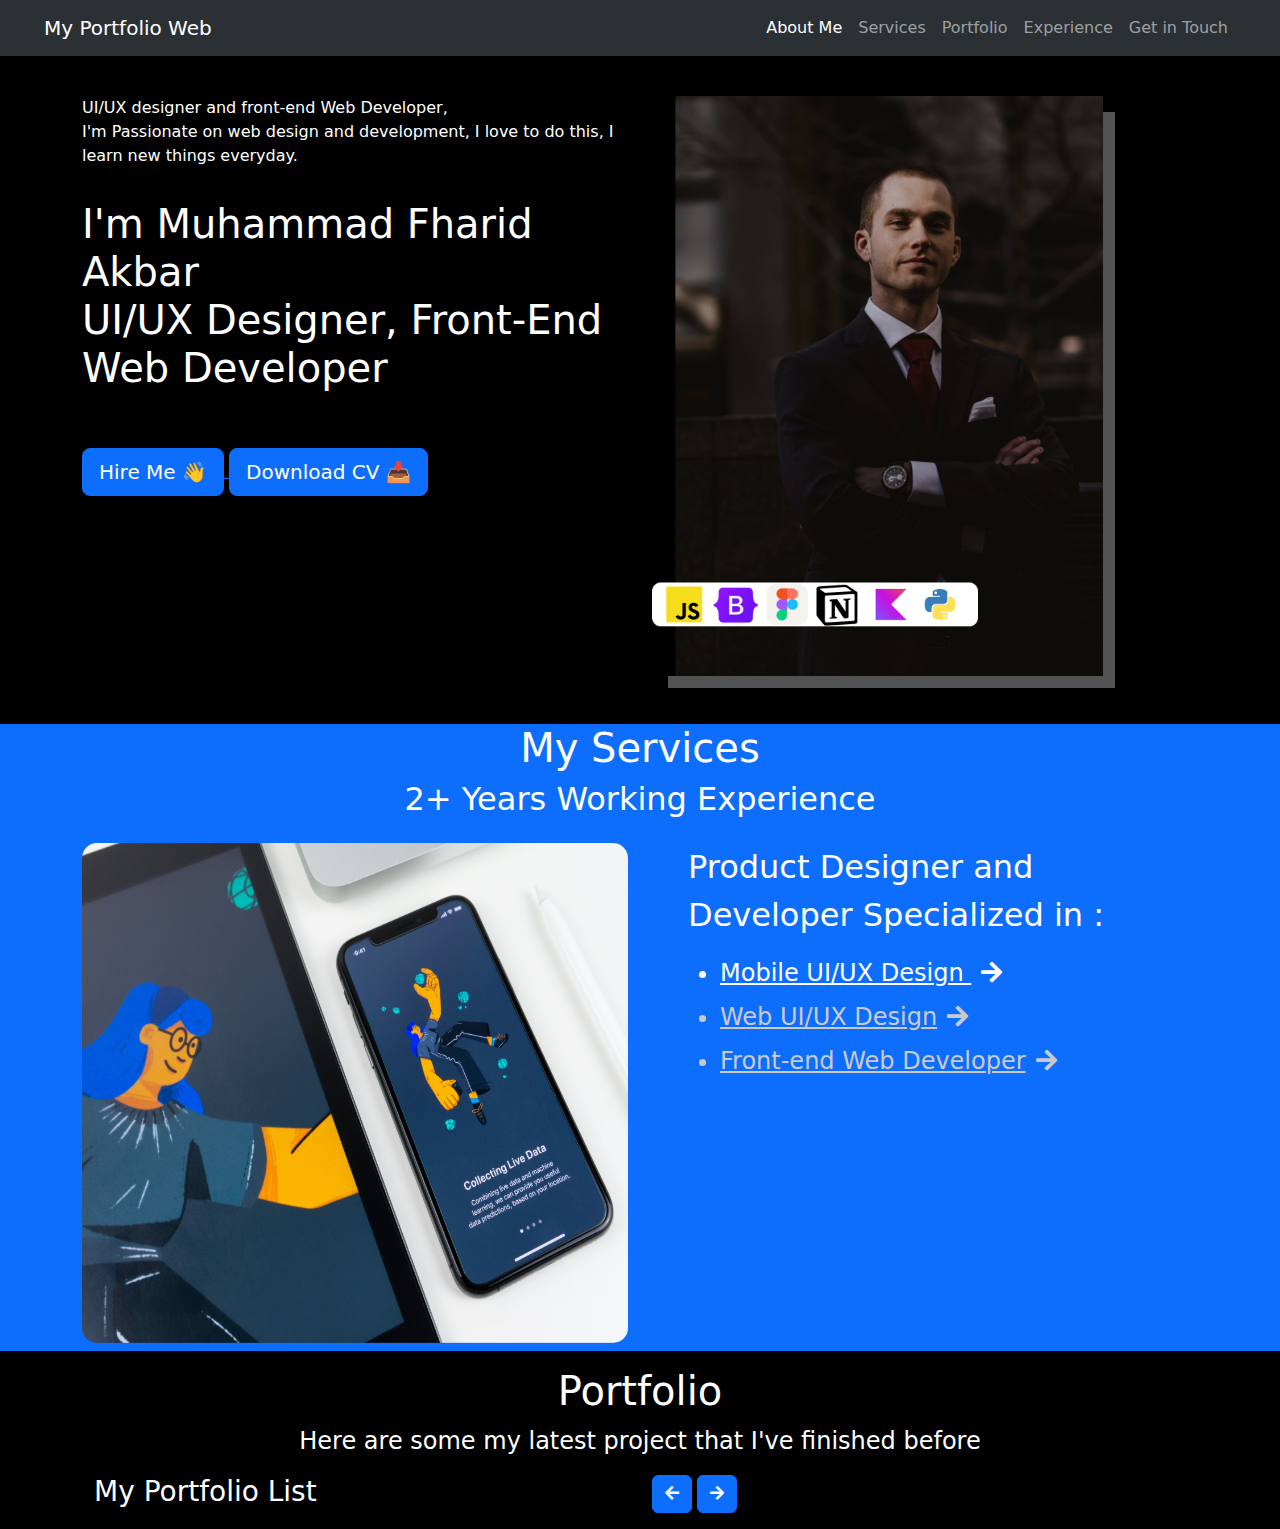
==== portfolio-web-3.0/index.html @ 113fe721 "feat : try to fetch the image from dribbble using dribbble API" ====
<!doctype html>
<html lang="en">
  <head>
    <meta charset="utf-8">
    <meta name="viewport" content="width=device-width, initial-scale=1">
    <title>Portfolio Web 3.0</title>
   <link rel="stylesheet" href="https://cdnjs.cloudflare.com/ajax/libs/font-awesome/5.15.3/css/all.min.css">
    <link href="https://cdn.jsdelivr.net/npm/bootstrap@5.3.3/dist/css/bootstrap.min.css" rel="stylesheet" integrity="sha384-QWTKZyjpPEjISv5WaRU9OFeRpok6YctnYmDr5pNlyT2bRjXh0JMhjY6hW+ALEwIH" crossorigin="anonymous">
    <link href="bootstrap-5.3.3-dist/css/stylesheet.css" rel="stylesheet">
    <link href="https://stackpath.bootstrapcdn.com/bootstrap/5.0.0-alpha1/css/bootstrap.min.css" rel="stylesheet">

  </head>
  <body>
    <header>
        <nav class="navbar fixed-top navbar-expand bg-body-tertiary bg-dark" data-bs-theme="dark" style="padding-left: 2rem; padding-right: 2rem; ">
            <div class="container-fluid ">
                <a class="navbar-brand" href="#">My Portfolio Web</a>
                <button class="navbar-toggler" type="button" data-bs-toggle="collapse" data-bs-target="#navbarText" aria-controls="navbarText" aria-expanded="false" aria-label="Toggle navigation">
                    <span class="navbar-toggler-icon"></span>
                </button>
                <div class="collapse navbar-collapse justify-content-end" id="navbarText">
                    <ul class="navbar-nav mb-2 mb-lg-0">
                        <li class="nav-item ">
                            <a class="nav-link active" aria-current="page" href="#">About Me</a>
                        </li>
                        <li class="nav-item">
                            <a class="nav-link" href="#">Services</a>
                        </li>
                        <li class="nav-item">
                            <a class="nav-link" href="#">Portfolio</a>
                        </li>
                        <li class="nav-item">
                            <a class="nav-link" href="#">Experience</a>
                        </li>
                        <li class="nav-item">
                            <a class="nav-link" href="#">Get in Touch</a>
                        </li>
                    </ul>
                </div>
            </div>
        </nav>
    </header>

    <main class="main pt-5" id="main">

        <div id="content " class="content">
            <!--about me-->
            <article id="about" class="about" >
                <div class="container-sm mt-5">
                    <div class="row">
                        <div class="col-lg-6 description ">
                            <!--column1 : description-->
                            <div class="description">
                                <p>
                                    UI/UX designer and front-end Web Developer,<br> I'm Passionate on web design and development, I love to do this,
                                    I learn new things everyday.
                                </p>
                                <h1 class="pt-3">
                                    I'm Muhammad Fharid Akbar <br>
                                    UI/UX Designer, Front-End Web Developer
                                </h1>
                            </div>
                            <!--button-->
                            <div class="button mb-lg-5 pt-5">
                                <a href="mailto:muhammadfharidakbar@gmail.com">
                                    <button class="btn btn-primary btn-lg">Hire Me 👋</button>
                                </a>
                                <a href="https://www.figma.com/file/QJciFxnl92VRDlxFyQQy44/CV?type=design&node-id=0%3A1&mode=design&t=pyIiPXcvsi6gH1WR-1">
                                    <button class="btn btn-primary btn-lg">Download CV 📥</button>
                                </a>
                            </div>
                        </div>
                        <!--column2 : picture-->
                        <div class="col-lg-5 my-picture">
                            <img src="./asset/img/profile.png" alt="my-picture" class="img-fluid">
                        </div>
                    </div>
                </div>
            </article>
            <!--Services-->
            <article id="services" class="services bg-primary mt-5">
                <div id="content" class="content">
                    <div class="container-sm mt-3">
                        <div class="description text-center">
                            <h1>My Services</h1>
                            <h2> 2+ Years Working Experience</h2>
                        </div>

                        <div class="row">
                         <!--column 1 : picts-->
                         <div class="col-lg-6">
                            <img id="services-picture" src="./asset/img/services/mobile-design.png" class="img-fluid mt-3 mb-2">
                        </div>
                        <!--column 2 : service desc list-->
                        <div class="col-lg-6 ps-5 pt-3">
                            <p class="fs-2"> Product Designer and Developer Specialized in : </p>
                            <ul class="list-services">
                                <li id="mobile-design" class="list-item active" >Mobile UI/UX Design <i class="fas fa-arrow-right"></i></li>
                                <li id="web-design" class="list-item" >Web UI/UX Design<i class="fas fa-arrow-right"></i></li>
                                <li id="web-dev" class="list-item" >Front-end Web Developer<i class="fas fa-arrow-right"></i></li>
                            </ul>
                            
                        </div>

                        </div>
                         
                    </div>
                </div>
            </article>

            <article class="portfolio" id="portfolio">

                <div class="portfolio-title text-center">
                    <h1 class="pt-3">Portfolio</h1>
                    <p class="fs-4">Here are some my latest project that I've finished before</p>
                </div>

                <div class="portfolio-list container mt-3">
                    <!--portfolio pict list-->
                        <div class="container">
                            <div class="row">
                                <div class="col-6">
                                    <h3 class="mb-3">My Portfolio List </h3>
                                </div>
                                <div class="col-6 text-right">
                                    <a class="btn btn-primary mb-3 mr-1" href="#carouselExampleIndicators2" role="button" data-slide="prev">
                                        <i class="fa fa-arrow-left"></i>
                                    </a>
                                    <a class="btn btn-primary mb-3 " href="#carouselExampleIndicators2" role="button" data-slide="next">
                                        <i class="fa fa-arrow-right"></i>
                                    </a>
                                </div>
                                <div class="col-12">
                                    <div id="carouselExampleIndicators2" class="carousel slide" data-ride="carousel">
                                        <div class="carousel-inner">
                                            <div class="carousel-item ${activeClass}">
                                                <div class="row">
                                                    ${group.map(shot => `
                                                        <div class="col-md-4 mb-3">
                                                            <div class="card" data-title="${shot.title}">
                                                                <a href="${shot.html_url}" target="_blank" rel="noopener noreferrer">
                                                                    <img class="img-fluid" alt="${shot.title}" src="${shot.images.hidpi}">
                                                                </a>
                                                            </div>
                                                        </div>
                                                    `).join('')}
                                                </div>
                                            </div>     
                                        </div>
                                    </div>
                                </div>
                            </div>
                        </div>           
                </div>
                
            </article>
            <!--Experience section-->
            <article id="experience" class="experience">

            </article>

        </div>

    </main>
    <script src="https://cdnjs.cloudflare.com/ajax/libs/jquery/3.2.1/jquery.min.js"></script>
    <script src="https://ajax.googleapis.com/ajax/libs/jquery/3.5.1/jquery.min.js"></script>
    <script type="module" src="./bootstrap-5.3.3-dist/js/script/script.js"></script>
    <!-- jQuery -->
    <script src="https://code.jquery.com/jquery-3.6.0.min.js"></script>
    <!-- Bootstrap JS -->
    <script src="https://maxcdn.bootstrapcdn.com/bootstrap/4.5.2/js/bootstrap.min.js"></script>
    <script src="https://stackpath.bootstrapcdn.com/bootstrap/5.0.0-alpha1/js/bootstrap.min.js"></script>
    <script src="https://cdn.jsdelivr.net/npm/bootstrap@5.3.3/dist/js/bootstrap.bundle.min.js" integrity="sha384-YvpcrYf0tY3lHB60NNkmXc5s9fDVZLESaAA55NDzOxhy9GkcIdslK1eN7N6jIeHz" crossorigin="anonymous"></script>
  </body>
</html>
---- portfolio-web-3.0/bootstrap-5.3.3-dist/css/stylesheet.css ----
body{
    position: relative;
    background-color: rgb(0, 0, 0) !important;
    color: white !important;
}


body h1 p button{
    padding: 2rem;
}

.my-picture img{
    box-shadow: 14px 14px 0px -2px rgba(110,110,110,0.75);
}

.list-services li{
    padding-bottom: 8px;
    font-size: 24px;
    cursor: pointer;
    text-decoration: underline;
    color: #CACACA;
}

.list-services li.active{
    color: white;
}

.list-services li i {
    margin-left: 10px;
}

.list-services li::after{
    content: "";
    position: absolute;
    bottom: 0;
    left: 0;
    right: 0;
    height: 1px;
    background-color: black;
}

#services-picture{
    border-radius: 15px;
    height: 500px;
    
}

/*portfolio cards*/

.card {
    position: relative;
    overflow: hidden;
}

.card img {
    width: 100%;
    height: auto;
    display: block;
    object-fit: cover;
    transition: filter 0.3s;
}

.card:hover img {
    filter: brightness(0.7);
}

.card::after {
    content: attr(data-title);
    position: absolute;
    top: 50%;
    left: 50%;
    transform: translate(-50%, -50%);
    background-color: rgba(0, 0, 0, 0.7);
    color: #fff;
    padding: 10px 20px;
    font-size: 18px;
    opacity: 0;
    transition: opacity 0.3s;
    pointer-events: none; /* Important to prevent the title from blocking clicks */
}

.card:hover::after {
    opacity: 1;
}
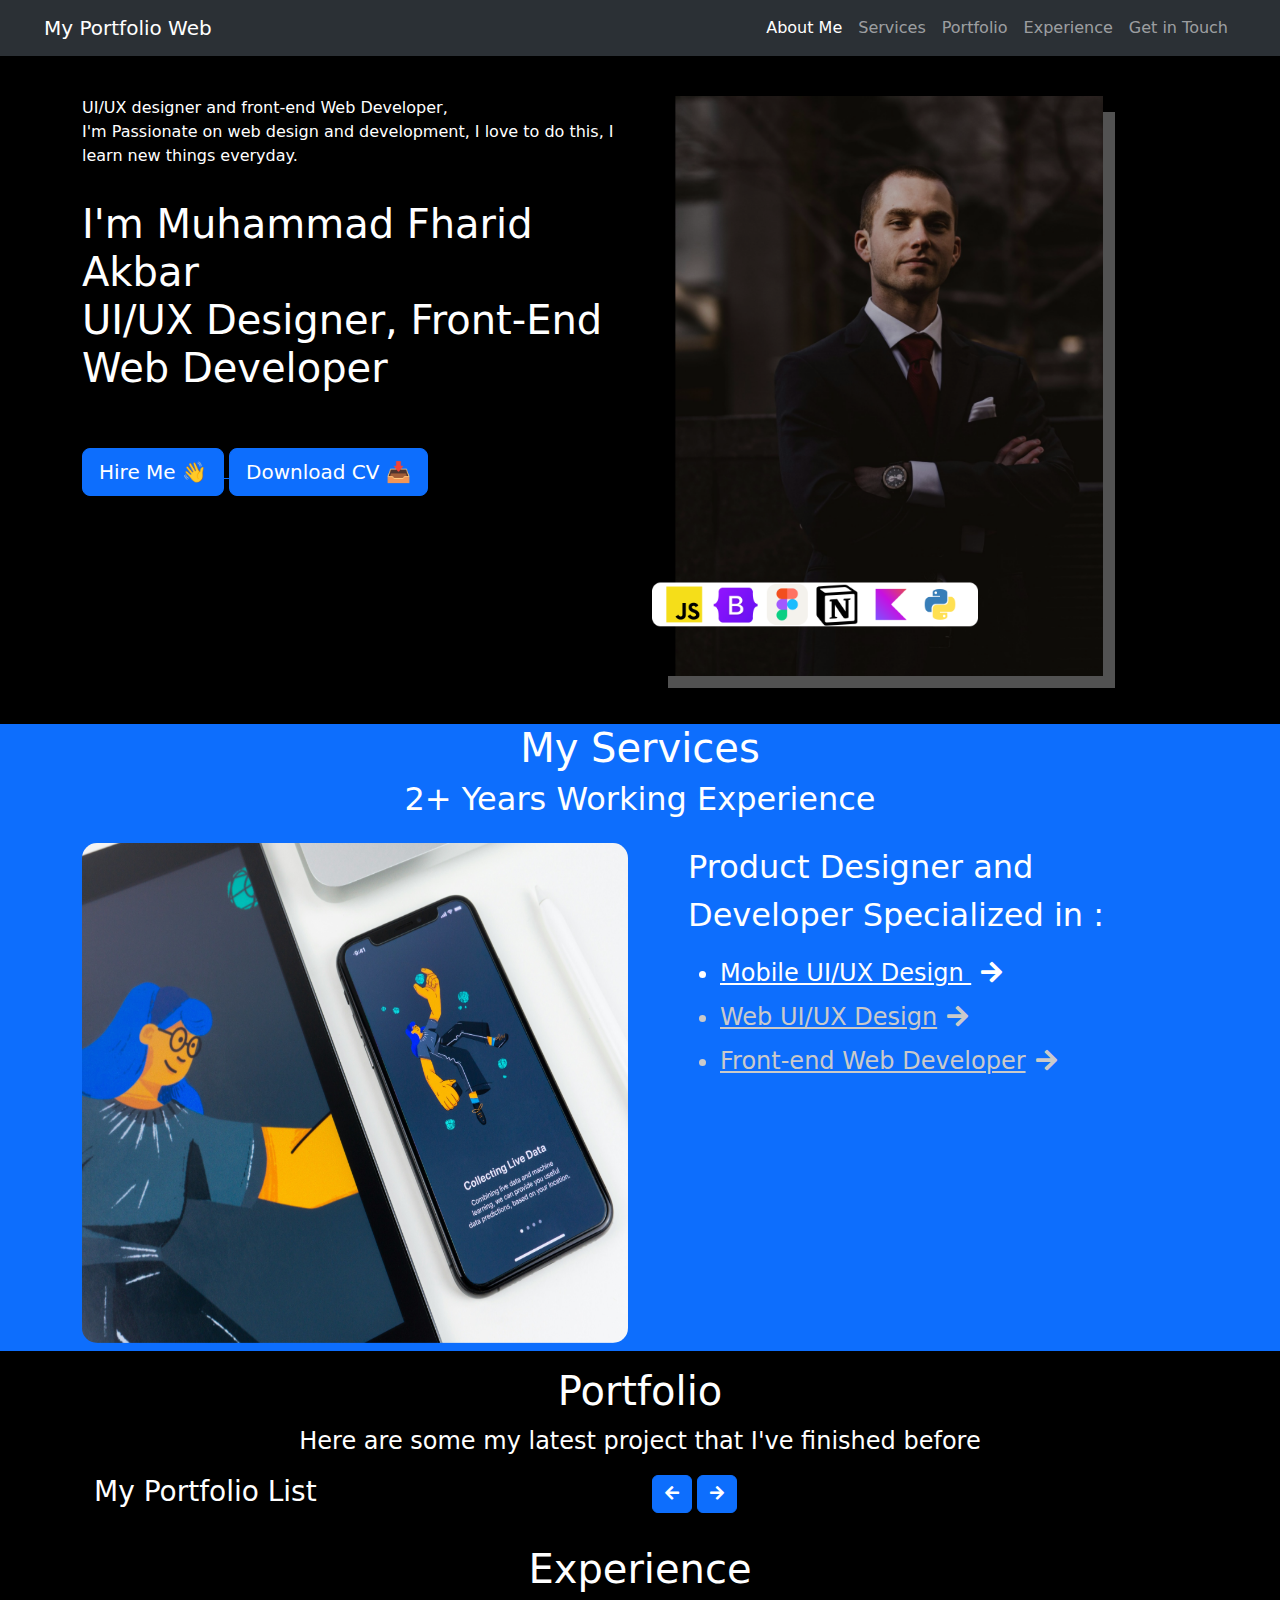
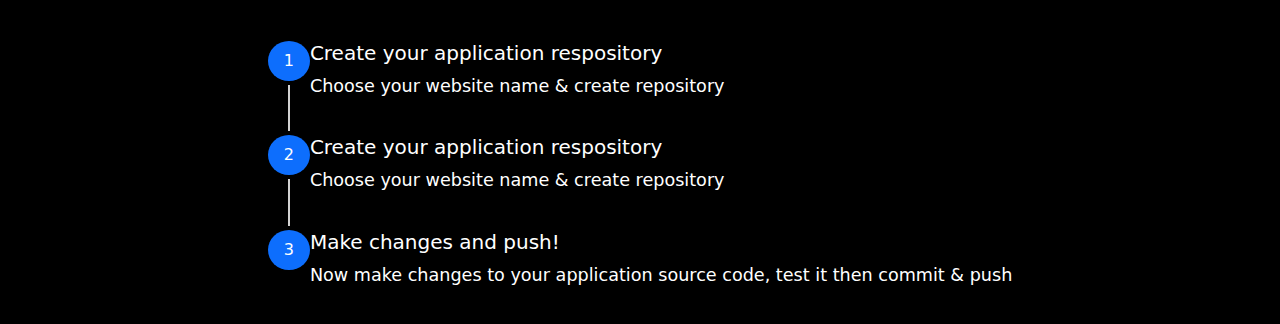
==== commit af2ed307: "feat : adding experience section and trying to make vertical stepper" ====
--- a/portfolio-web-3.0/index.html
+++ b/portfolio-web-3.0/index.html
@@ -157,6 +157,44 @@
             <!--Experience section-->
             <article id="experience" class="experience">
 
+                <h1 class="text-center pt-3"> Experience </h1>
+                <!--stepper for experience list-->
+
+                <div class="stepper-container d-flex justify-content-center mt-5">
+                    <div class="stepper d-flex flex-column">
+                        <div class="d-flex mb-1">
+                            <div class="d-flex flex-column pr-4 align-items-center">
+                                <div class="rounded-circle py-2 px-3 bg-primary text-white mb-1">1</div>
+                                <div class="line h-100"></div>
+                            </div>
+                            <div>
+                                <h5 class="text-white">Create your application respository</h5>
+                                <p class="lead pb-3">Choose your website name & create repository</p>
+                            </div>
+                        </div>
+                        <div class="d-flex mb-1">
+                            <div class="d-flex flex-column pr-4 align-items-center">
+                                <div class="rounded-circle py-2 px-3 bg-primary text-white mb-1">2</div>
+                                <div class="line h-100"></div>
+                            </div>
+                            <div>
+                                <h5 class="text-white align-items-start">Create your application respository</h5>
+                                <p class="lead pb-3">Choose your website name & create repository</p>
+                            </div>
+                        </div>
+                        <div class="d-flex mb-1">
+                            <div class="d-flex flex-column pr-4 align-items-center">
+                                <div class="rounded-circle py-2 px-3 bg-primary text-white mb-1">3</div>
+                                <div class="line h-100 d-none"></div>
+                            </div>
+                            <div>
+                                <h5 class="text-white">Make changes and push!</h5>
+                                <p class="lead pb-3">Now make changes to your application source code, test it then commit &amp; push</p>
+                            </div>
+                        </div>
+                    </div>
+                </div>
+                          
             </article>
 
         </div>
--- a/portfolio-web-3.0/bootstrap-5.3.3-dist/css/stylesheet.css
+++ b/portfolio-web-3.0/bootstrap-5.3.3-dist/css/stylesheet.css
@@ -82,3 +82,20 @@
 .card:hover::after {
     opacity: 1;
 }
+
+/*experience */
+
+.stepper-container {
+    width: 100%;
+}
+
+.stepper {
+    .line {
+        width: 2px;
+        background-color: lightgrey !important;
+    }
+    .lead {
+        font-size: 1.1rem;
+    }
+}
+
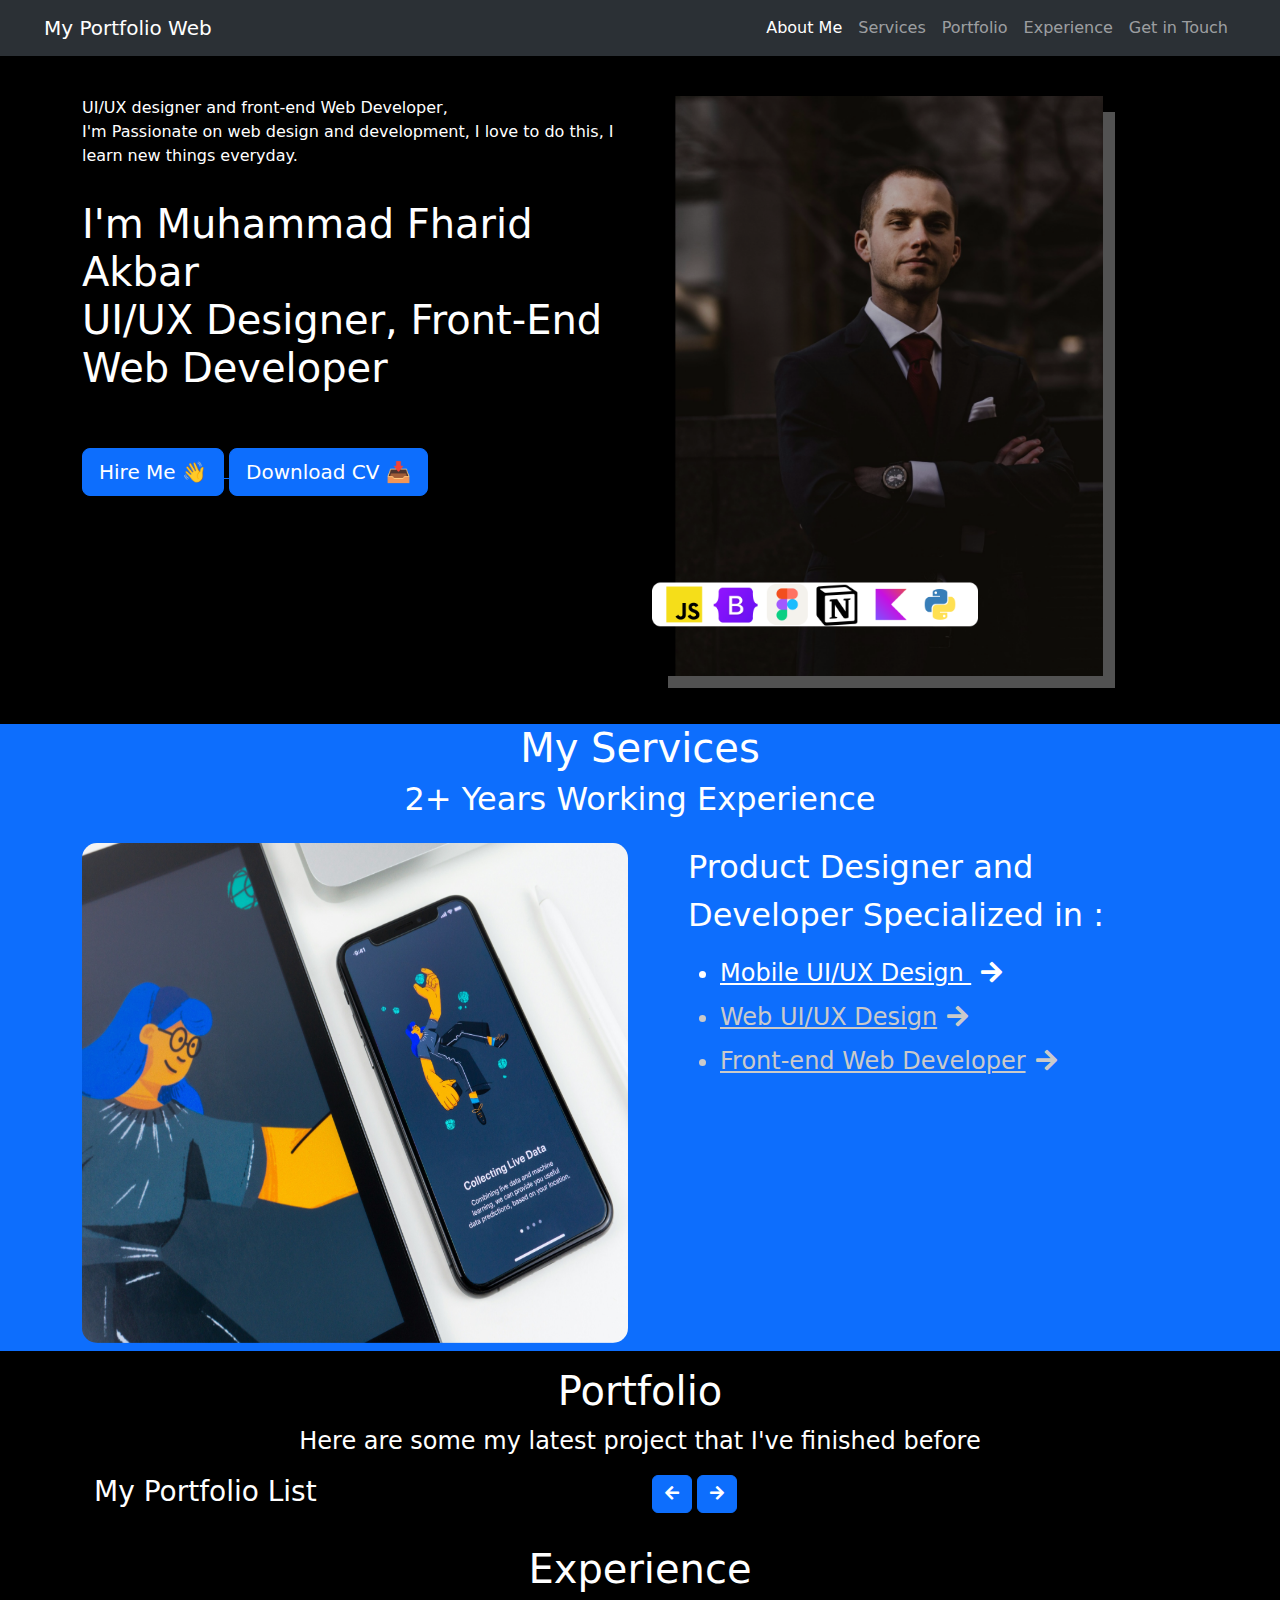
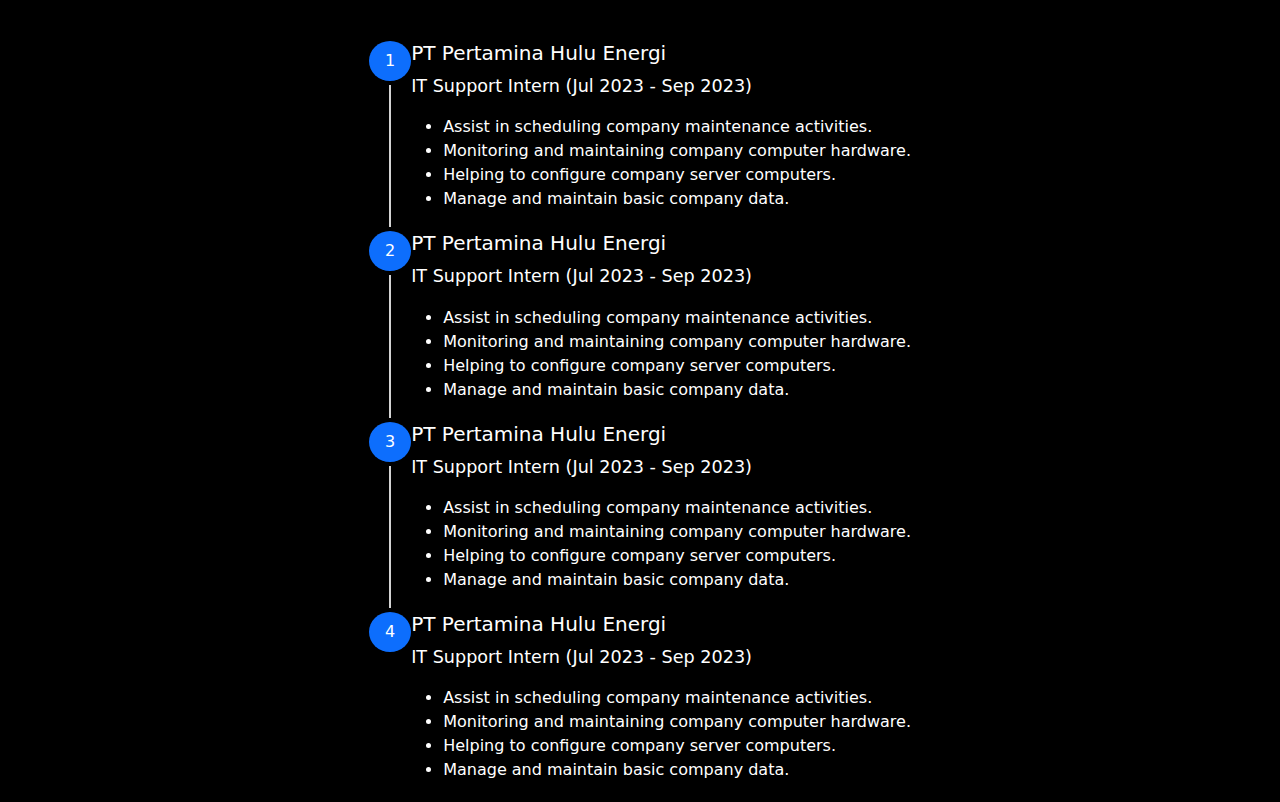
==== commit 8d5b1232: "feat : adding more stepper for experience list" ====
--- a/portfolio-web-3.0/index.html
+++ b/portfolio-web-3.0/index.html
@@ -4,7 +4,7 @@
     <meta charset="utf-8">
     <meta name="viewport" content="width=device-width, initial-scale=1">
     <title>Portfolio Web 3.0</title>
-   <link rel="stylesheet" href="https://cdnjs.cloudflare.com/ajax/libs/font-awesome/5.15.3/css/all.min.css">
+    <link rel="stylesheet" href="https://cdnjs.cloudflare.com/ajax/libs/font-awesome/5.15.3/css/all.min.css">
     <link href="https://cdn.jsdelivr.net/npm/bootstrap@5.3.3/dist/css/bootstrap.min.css" rel="stylesheet" integrity="sha384-QWTKZyjpPEjISv5WaRU9OFeRpok6YctnYmDr5pNlyT2bRjXh0JMhjY6hW+ALEwIH" crossorigin="anonymous">
     <link href="bootstrap-5.3.3-dist/css/stylesheet.css" rel="stylesheet">
     <link href="https://stackpath.bootstrapcdn.com/bootstrap/5.0.0-alpha1/css/bootstrap.min.css" rel="stylesheet">
@@ -12,14 +12,14 @@
   </head>
   <body>
     <header>
-        <nav class="navbar fixed-top navbar-expand bg-body-tertiary bg-dark" data-bs-theme="dark" style="padding-left: 2rem; padding-right: 2rem; ">
+        <nav class="navbar fixed-top navbar-expand-lg bg-body-tertiary bg-dark" data-bs-theme="dark" style="padding-left: 2rem; padding-right: 2rem; ">
             <div class="container-fluid ">
                 <a class="navbar-brand" href="#">My Portfolio Web</a>
                 <button class="navbar-toggler" type="button" data-bs-toggle="collapse" data-bs-target="#navbarText" aria-controls="navbarText" aria-expanded="false" aria-label="Toggle navigation">
                     <span class="navbar-toggler-icon"></span>
                 </button>
-                <div class="collapse navbar-collapse justify-content-end" id="navbarText">
-                    <ul class="navbar-nav mb-2 mb-lg-0">
+                <div class="collapse navbar-collapse" id="navbarText">
+                    <ul class="navbar-nav ms-auto mb-2 mb-lg-0">
                         <li class="nav-item ">
                             <a class="nav-link active" aria-current="page" href="#">About Me</a>
                         </li>
@@ -159,17 +159,26 @@
 
                 <h1 class="text-center pt-3"> Experience </h1>
                 <!--stepper for experience list-->
+                
 
                 <div class="stepper-container d-flex justify-content-center mt-5">
+                    <div id="experience-stepper" class="d-flex flex-column mb-1"></div>
                     <div class="stepper d-flex flex-column">
-                        <div class="d-flex mb-1">
+                    
+                            <div class="d-flex mb-1">
                             <div class="d-flex flex-column pr-4 align-items-center">
                                 <div class="rounded-circle py-2 px-3 bg-primary text-white mb-1">1</div>
                                 <div class="line h-100"></div>
                             </div>
                             <div>
-                                <h5 class="text-white">Create your application respository</h5>
-                                <p class="lead pb-3">Choose your website name & create repository</p>
+                                <h5 class="text-white">PT Pertamina Hulu Energi</h5>
+                                <p class="lead">IT Support Intern (Jul 2023 - Sep 2023) </p>
+                                <ul>
+                                    <li>Assist in scheduling company maintenance activities.</li>
+                                    <li>Monitoring and maintaining company computer hardware.</li>
+                                    <li>Helping to configure company server computers.</li>
+                                    <li>Manage and maintain basic company data.</li>
+                                </ul>
                             </div>
                         </div>
                         <div class="d-flex mb-1">
@@ -178,24 +187,56 @@
                                 <div class="line h-100"></div>
                             </div>
                             <div>
-                                <h5 class="text-white align-items-start">Create your application respository</h5>
-                                <p class="lead pb-3">Choose your website name & create repository</p>
+                                <h5 class="text-white">PT Pertamina Hulu Energi</h5>
+                                <p class="lead">IT Support Intern (Jul 2023 - Sep 2023) </p>
+                                <ul>
+                                    <li>Assist in scheduling company maintenance activities.</li>
+                                    <li>Monitoring and maintaining company computer hardware.</li>
+                                    <li>Helping to configure company server computers.</li>
+                                    <li>Manage and maintain basic company data.</li>
+                                </ul>
                             </div>
                         </div>
                         <div class="d-flex mb-1">
                             <div class="d-flex flex-column pr-4 align-items-center">
                                 <div class="rounded-circle py-2 px-3 bg-primary text-white mb-1">3</div>
+                                <div class="line h-100 "></div>
+                            </div>
+                            <div>
+                                <h5 class="text-white">PT Pertamina Hulu Energi</h5>
+                                <p class="lead">IT Support Intern (Jul 2023 - Sep 2023) </p>
+                                <ul>
+                                    <li>Assist in scheduling company maintenance activities.</li>
+                                    <li>Monitoring and maintaining company computer hardware.</li>
+                                    <li>Helping to configure company server computers.</li>
+                                    <li>Manage and maintain basic company data.</li>
+                                </ul>
+                            </div>
+                        </div>
+                        <div class="d-flex mb-1">
+                            <div class="d-flex flex-column pr-4 align-items-center">
+                                <div class="rounded-circle py-2 px-3 bg-primary text-white mb-1">4</div>
                                 <div class="line h-100 d-none"></div>
                             </div>
                             <div>
-                                <h5 class="text-white">Make changes and push!</h5>
-                                <p class="lead pb-3">Now make changes to your application source code, test it then commit &amp; push</p>
-                            </div>
-                        </div>
+                                <h5 class="text-white">PT Pertamina Hulu Energi</h5>
+                                <p class="lead">IT Support Intern (Jul 2023 - Sep 2023) </p>
+                                <ul>
+                                    <li>Assist in scheduling company maintenance activities.</li>
+                                    <li>Monitoring and maintaining company computer hardware.</li>
+                                    <li>Helping to configure company server computers.</li>
+                                    <li>Manage and maintain basic company data.</li>
+                                </ul>
+                            </div>
+                        </div>
+                        
+                        
                     </div>
+                  
                 </div>
                           
             </article>
+            
 
         </div>
 
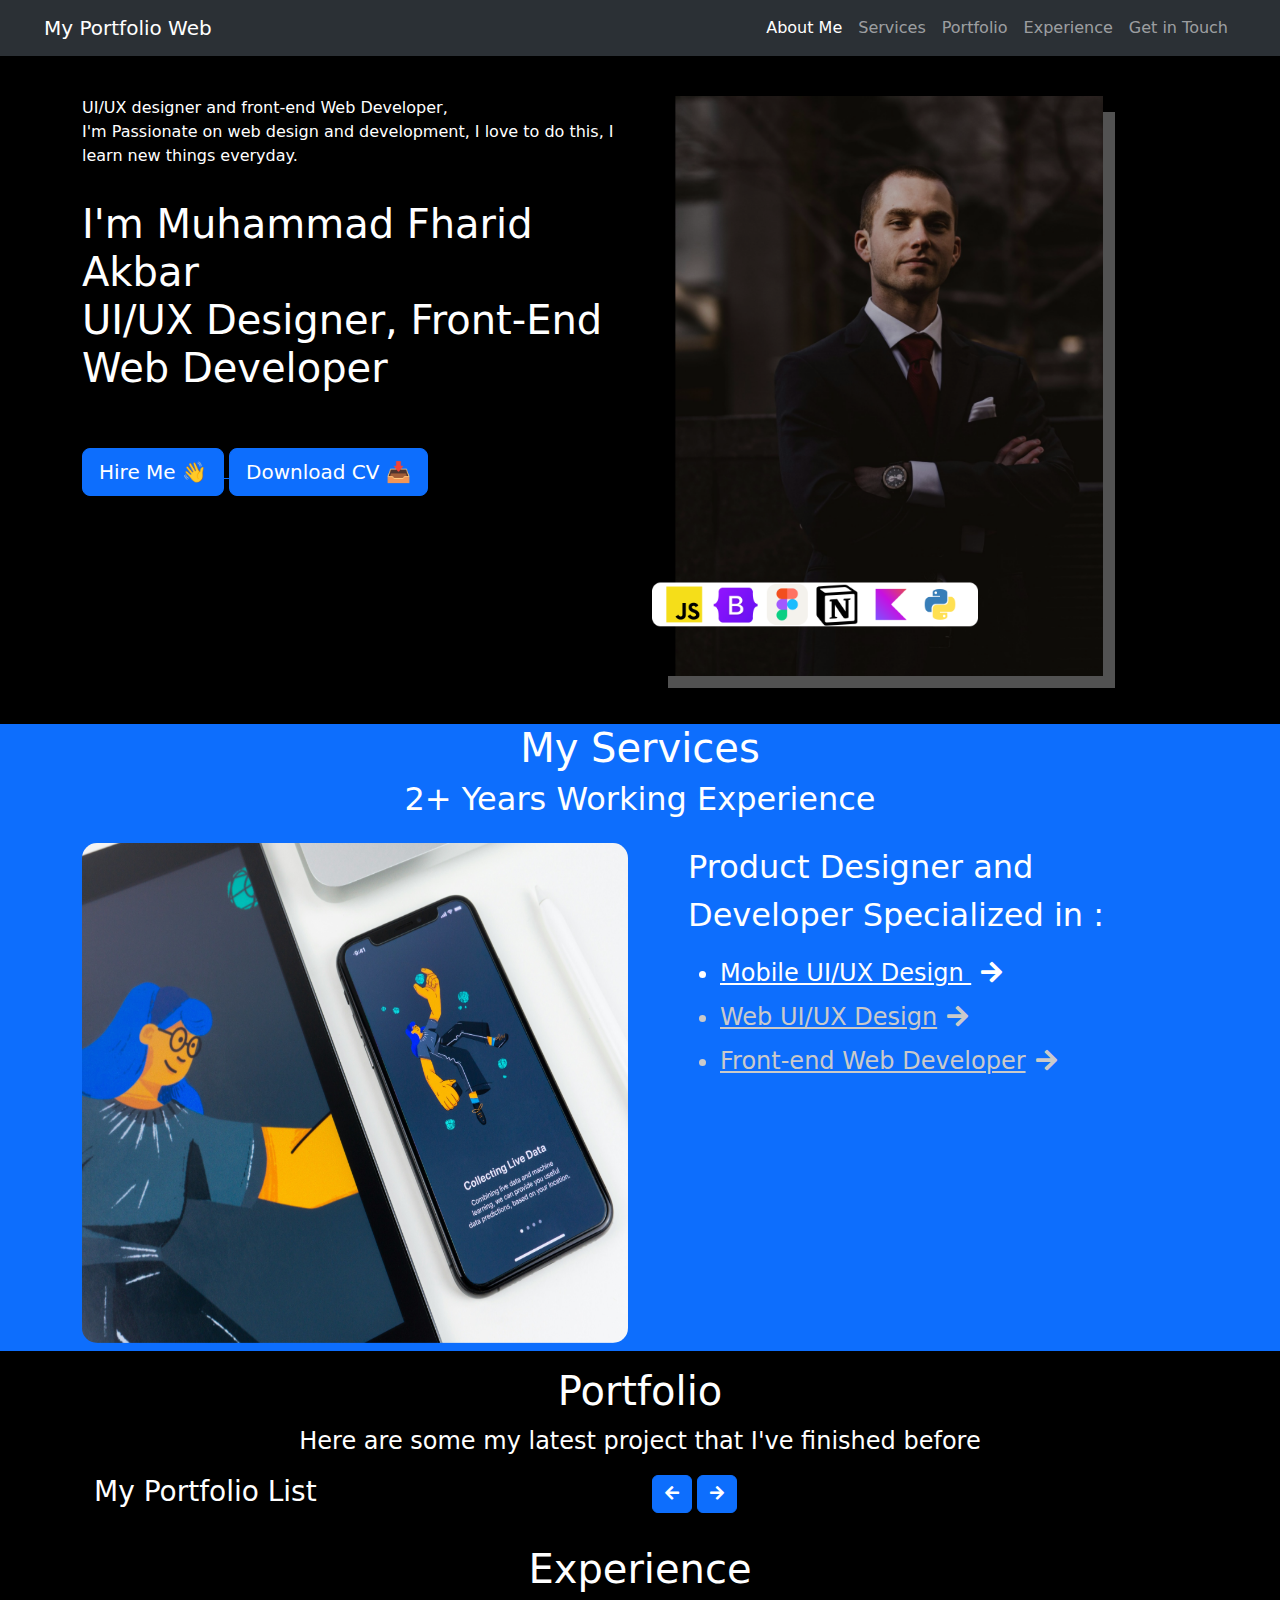
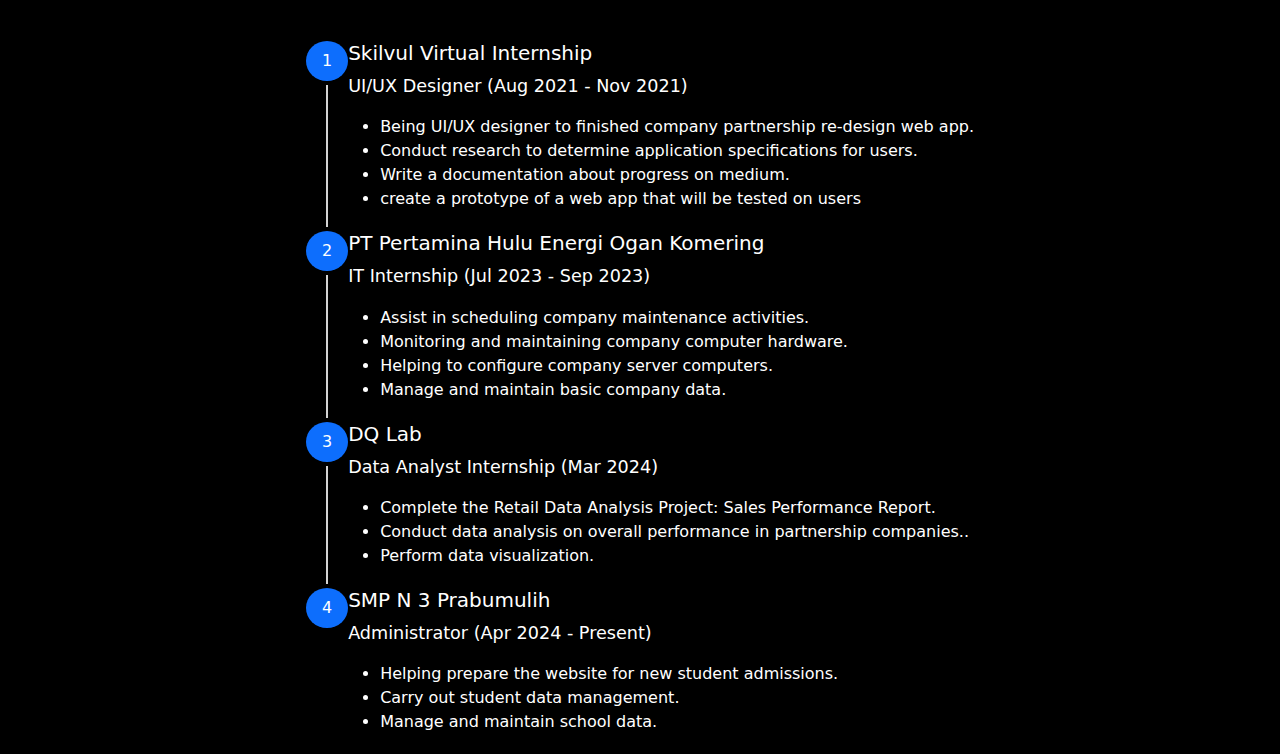
==== commit 6f1c90b3: "feat : adding experiences item to stepper" ====
--- a/portfolio-web-3.0/index.html
+++ b/portfolio-web-3.0/index.html
@@ -171,8 +171,24 @@
                                 <div class="line h-100"></div>
                             </div>
                             <div>
-                                <h5 class="text-white">PT Pertamina Hulu Energi</h5>
-                                <p class="lead">IT Support Intern (Jul 2023 - Sep 2023) </p>
+                                <h5 class="text-white">Skilvul Virtual Internship</h5>
+                                <p class="lead">UI/UX Designer  (Aug 2021 - Nov 2021) </p>
+                                <ul>
+                                    <li>Being UI/UX designer to finished company partnership re-design web app.</li>
+                                    <li>Conduct research to determine application specifications for users.</li>
+                                    <li>Write a documentation about progress on medium.</li>
+                                    <li>create a prototype of a web app that will be tested on users</li>
+                                </ul>
+                            </div>
+                        </div>
+                        <div class="d-flex mb-1">
+                            <div class="d-flex flex-column pr-4 align-items-center">
+                                <div class="rounded-circle py-2 px-3 bg-primary text-white mb-1">2</div>
+                                <div class="line h-100"></div>
+                            </div>
+                            <div>
+                                <h5 class="text-white">PT Pertamina Hulu Energi Ogan Komering</h5>
+                                <p class="lead">IT Internship (Jul 2023 - Sep 2023) </p>
                                 <ul>
                                     <li>Assist in scheduling company maintenance activities.</li>
                                     <li>Monitoring and maintaining company computer hardware.</li>
@@ -183,33 +199,16 @@
                         </div>
                         <div class="d-flex mb-1">
                             <div class="d-flex flex-column pr-4 align-items-center">
-                                <div class="rounded-circle py-2 px-3 bg-primary text-white mb-1">2</div>
-                                <div class="line h-100"></div>
-                            </div>
-                            <div>
-                                <h5 class="text-white">PT Pertamina Hulu Energi</h5>
-                                <p class="lead">IT Support Intern (Jul 2023 - Sep 2023) </p>
-                                <ul>
-                                    <li>Assist in scheduling company maintenance activities.</li>
-                                    <li>Monitoring and maintaining company computer hardware.</li>
-                                    <li>Helping to configure company server computers.</li>
-                                    <li>Manage and maintain basic company data.</li>
-                                </ul>
-                            </div>
-                        </div>
-                        <div class="d-flex mb-1">
-                            <div class="d-flex flex-column pr-4 align-items-center">
                                 <div class="rounded-circle py-2 px-3 bg-primary text-white mb-1">3</div>
                                 <div class="line h-100 "></div>
                             </div>
                             <div>
-                                <h5 class="text-white">PT Pertamina Hulu Energi</h5>
-                                <p class="lead">IT Support Intern (Jul 2023 - Sep 2023) </p>
-                                <ul>
-                                    <li>Assist in scheduling company maintenance activities.</li>
-                                    <li>Monitoring and maintaining company computer hardware.</li>
-                                    <li>Helping to configure company server computers.</li>
-                                    <li>Manage and maintain basic company data.</li>
+                                <h5 class="text-white">DQ Lab</h5>
+                                <p class="lead">Data Analyst Internship (Mar 2024) </p>
+                                <ul>
+                                    <li>Complete the Retail Data Analysis Project: Sales Performance Report.</li>
+                                    <li>Conduct data analysis on overall performance in partnership companies..</li>
+                                    <li>Perform data visualization.</li>
                                 </ul>
                             </div>
                         </div>
@@ -219,13 +218,12 @@
                                 <div class="line h-100 d-none"></div>
                             </div>
                             <div>
-                                <h5 class="text-white">PT Pertamina Hulu Energi</h5>
-                                <p class="lead">IT Support Intern (Jul 2023 - Sep 2023) </p>
-                                <ul>
-                                    <li>Assist in scheduling company maintenance activities.</li>
-                                    <li>Monitoring and maintaining company computer hardware.</li>
-                                    <li>Helping to configure company server computers.</li>
-                                    <li>Manage and maintain basic company data.</li>
+                                <h5 class="text-white">SMP N 3 Prabumulih</h5>
+                                <p class="lead">Administrator (Apr 2024 - Present) </p>
+                                <ul>
+                                    <li>Helping prepare the website for new student admissions.</li>
+                                    <li>Carry out student data management.</li>
+                                    <li>Manage and maintain school data.</li>
                                 </ul>
                             </div>
                         </div>
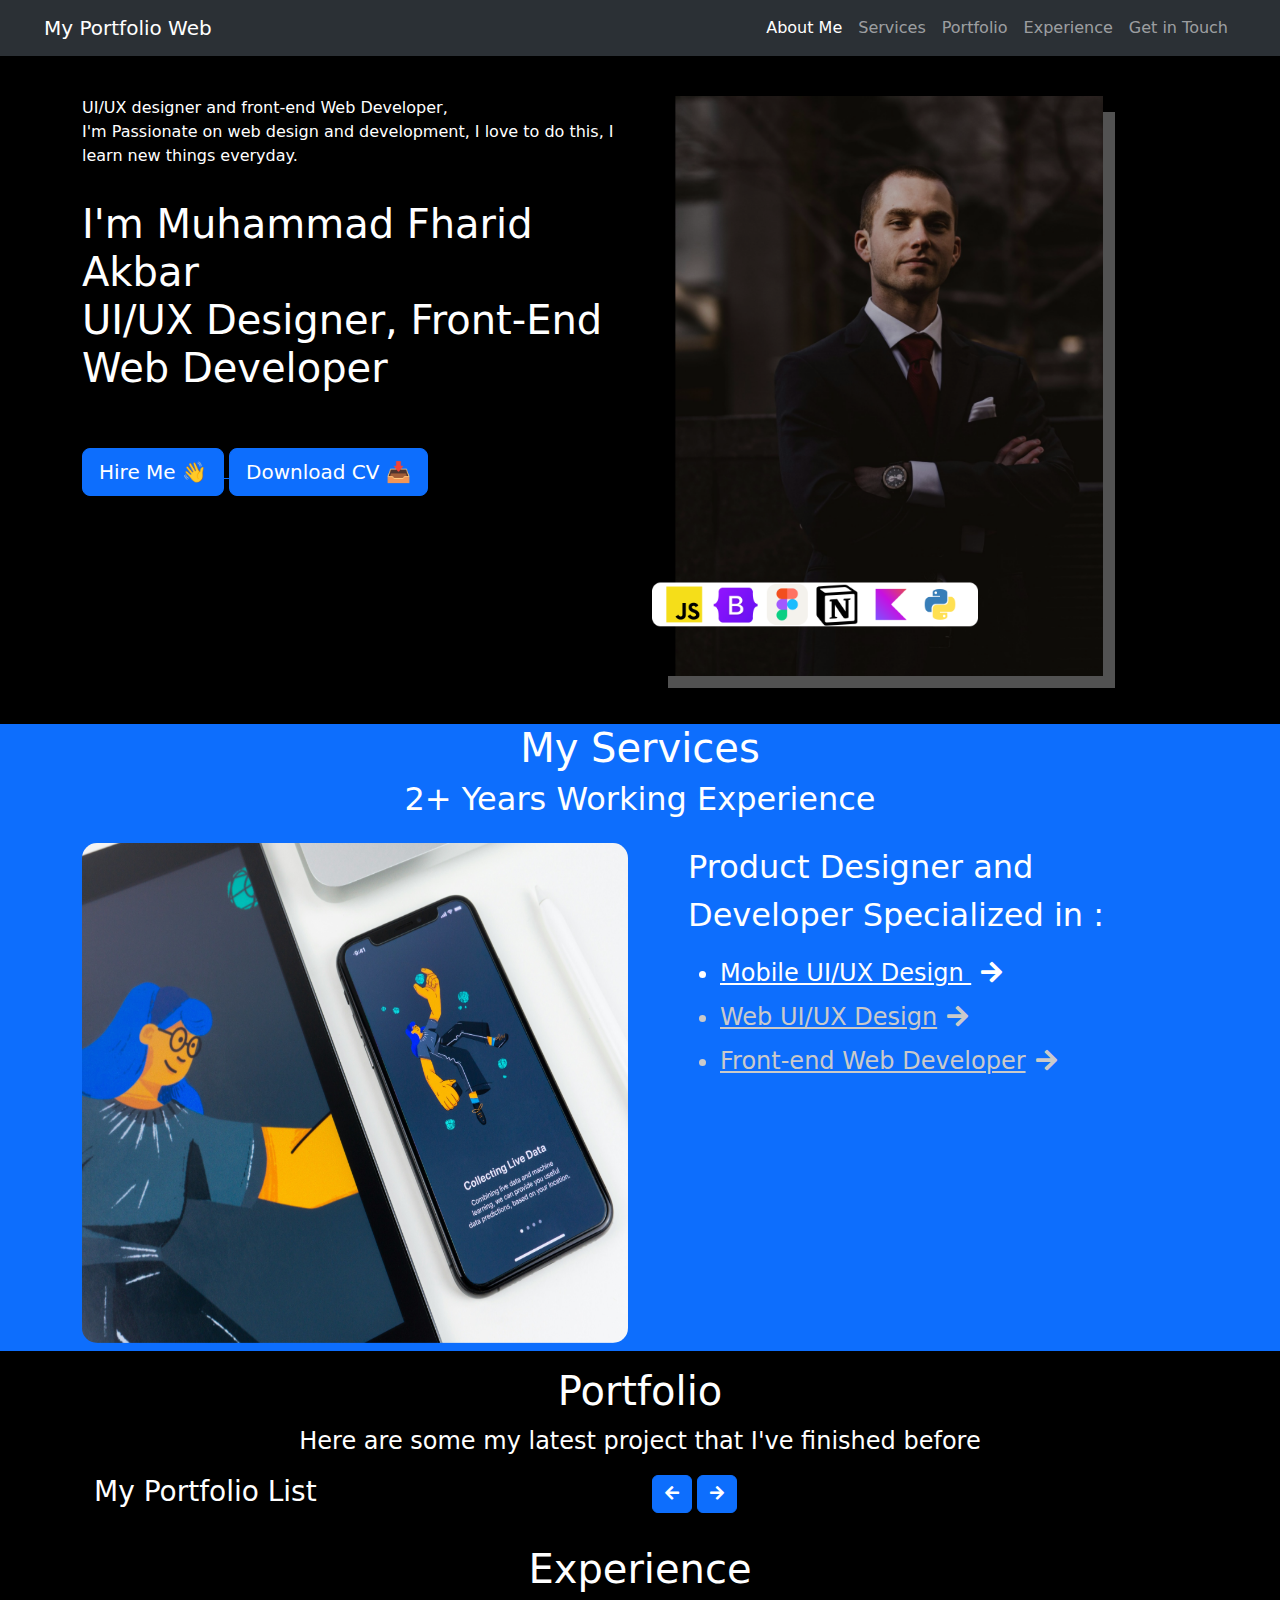
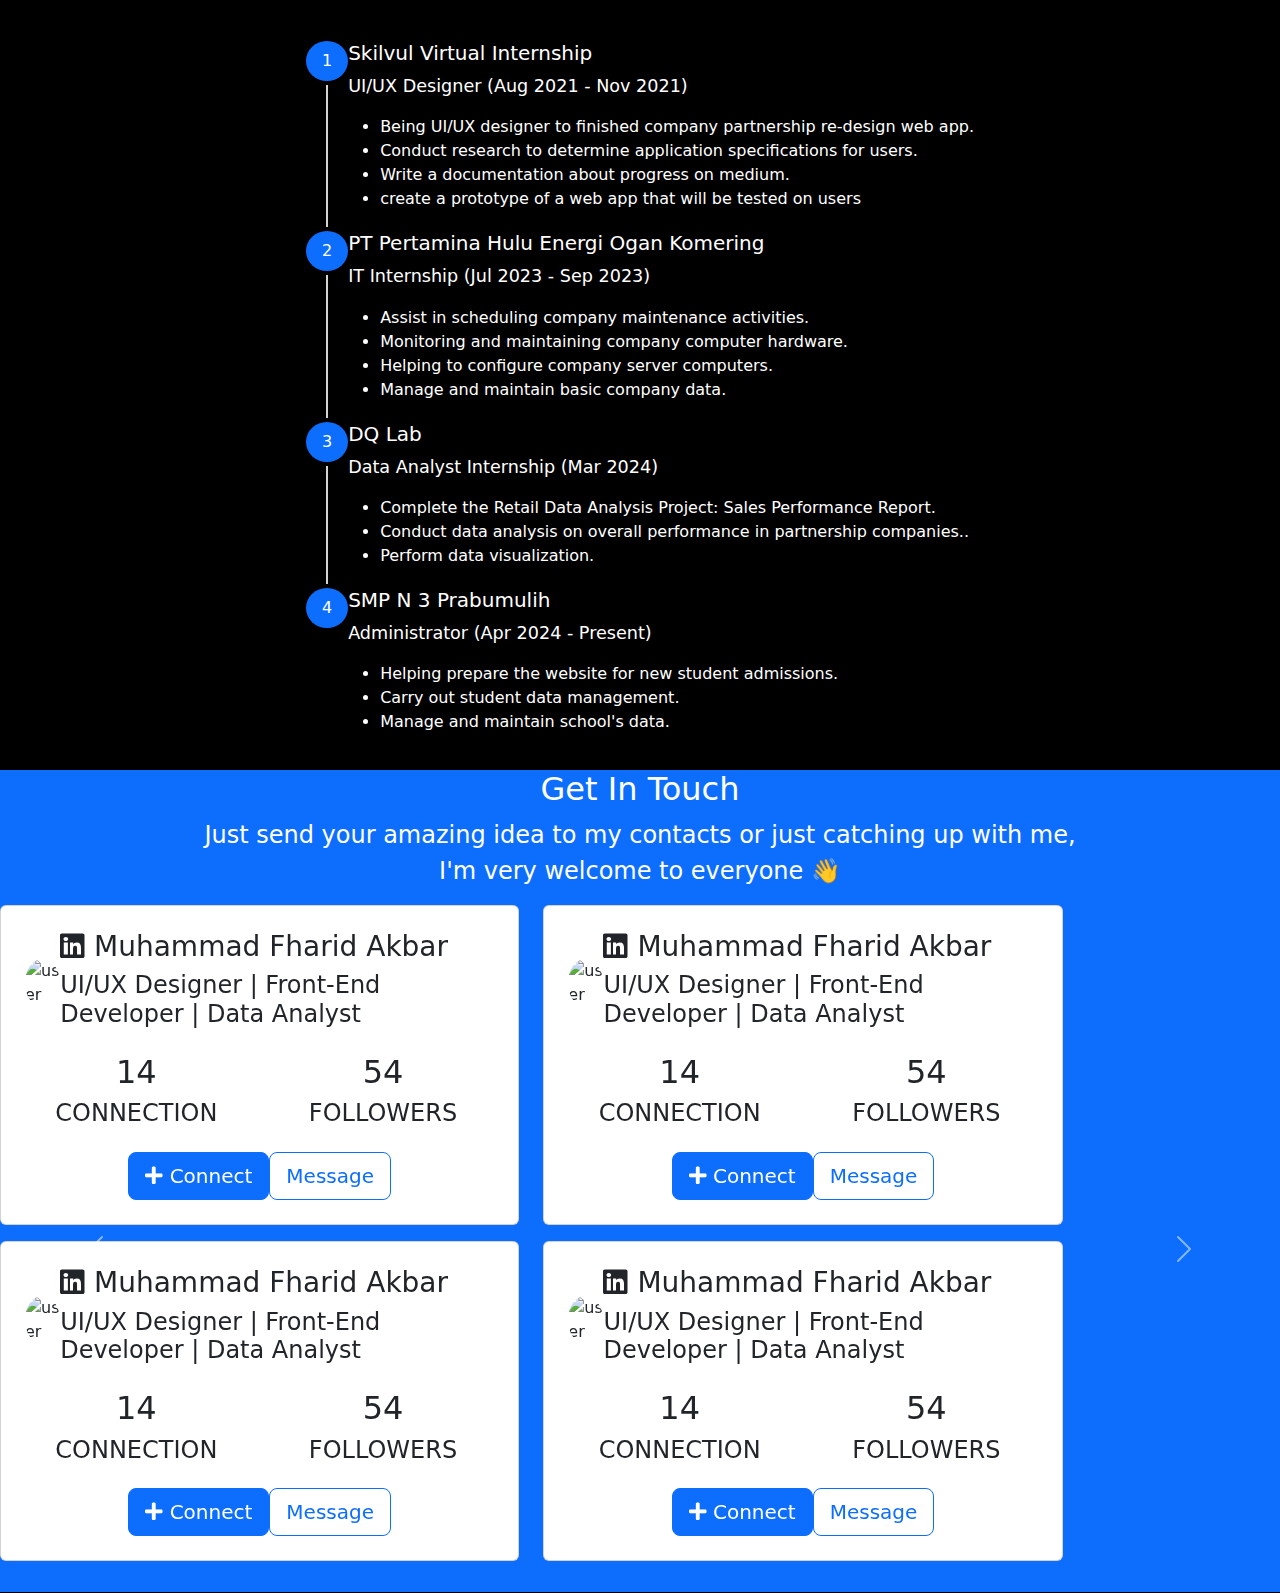
==== commit 4b905283: "feat : add and change some card style, style: change some class on carousel so it can spread the car" ====
--- a/portfolio-web-3.0/index.html
+++ b/portfolio-web-3.0/index.html
@@ -99,11 +99,8 @@
                                 <li id="web-design" class="list-item" >Web UI/UX Design<i class="fas fa-arrow-right"></i></li>
                                 <li id="web-dev" class="list-item" >Front-end Web Developer<i class="fas fa-arrow-right"></i></li>
                             </ul>
-                            
-                        </div>
-
-                        </div>
-                         
+                        </div>
+                        </div> 
                     </div>
                 </div>
             </article>
@@ -123,15 +120,15 @@
                                     <h3 class="mb-3">My Portfolio List </h3>
                                 </div>
                                 <div class="col-6 text-right">
-                                    <a class="btn btn-primary mb-3 mr-1" href="#carouselExampleIndicators2" role="button" data-slide="prev">
+                                    <a class="btn btn-primary mb-3 mr-1" href="#portfolioCarousel" role="button" data-slide="prev">
                                         <i class="fa fa-arrow-left"></i>
                                     </a>
-                                    <a class="btn btn-primary mb-3 " href="#carouselExampleIndicators2" role="button" data-slide="next">
+                                    <a class="btn btn-primary mb-3 " href="#portfolioCarousel" role="button" data-slide="next">
                                         <i class="fa fa-arrow-right"></i>
                                     </a>
                                 </div>
                                 <div class="col-12">
-                                    <div id="carouselExampleIndicators2" class="carousel slide" data-ride="carousel">
+                                    <div id="portfolioCarousel" class="carousel slide" data-ride="carousel">
                                         <div class="carousel-inner">
                                             <div class="carousel-item ${activeClass}">
                                                 <div class="row">
@@ -156,11 +153,8 @@
             </article>
             <!--Experience section-->
             <article id="experience" class="experience">
-
                 <h1 class="text-center pt-3"> Experience </h1>
                 <!--stepper for experience list-->
-                
-
                 <div class="stepper-container d-flex justify-content-center mt-5">
                     <div id="experience-stepper" class="d-flex flex-column mb-1"></div>
                     <div class="stepper d-flex flex-column">
@@ -223,16 +217,256 @@
                                 <ul>
                                     <li>Helping prepare the website for new student admissions.</li>
                                     <li>Carry out student data management.</li>
-                                    <li>Manage and maintain school data.</li>
+                                    <li>Manage and maintain school's data.</li>
                                 </ul>
                             </div>
-                        </div>
-                        
-                        
+                        </div>     
+                    </div> 
+                </div>       
+            </article>
+            <!--Contact Section-->
+            <article id="contact" class="contact bg-primary mt-3">
+                <h2 class="text-center"> Get In Touch</h2>
+                <p class="text-center fs-4"> Just send your amazing idea to my contacts or just catching up with me, <br>
+                I'm very welcome to everyone 👋</p>
+
+                <div id="socialMediaCarousel" class="carousel slide" data-bs-ride="carousel">
+                    <div class="carousel-inner">
+                      <div class="carousel-item active">
+                        <div class="row mb-3">
+                          <!-- First Card -->
+                          <div class="col-md-12 col-lg-5">
+                            <div class="card mb-3">
+                              <div class="p-4">
+                                <div class="d-flex flex-row align-items-center">
+                                  <div><img src="https://bootdey.com/img/Content/avatar/avatar1.png" alt="user" class="rounded-circle" width="100" /></div>
+                                  <div class="pl-4">
+                                    <h3><i class="fab fa-linkedin"></i> Muhammad Fharid Akbar</h3>
+                                    <h4>UI/UX Designer | Front-End Developer | Data Analyst</h4>
+                                  </div>
+                                </div>
+                                <div class="row mt-3">
+                                  <div class="col border-right text-center">
+                                    <h2 class="font-light">14</h2>
+                                    <h4 class="text-uppercase">Connection</h4>
+                                  </div>
+                                  <div class="col text-center">
+                                    <h2 class="font-light">54</h2>
+                                    <h4 class="text-uppercase">Followers</h4>
+                                  </div>
+                                </div>
+                                <div class="row mt-3 d-grid">
+                                  <div class="col d-flex justify-content-center">
+                                    <button type="button" class="btn btn-primary mr-2 btn-lg"><i class="fa fa-plus mr-2"></i> Connect</button>
+                                    <button type="button" class="btn btn-outline-primary btn-lg">Message</button>
+                                  </div>
+                                </div>
+                              </div>
+                            </div>
+                          </div>
+                          <!-- End of First Card -->
+                  
+                          <!-- Second Card -->
+                          <div class="col-md-12 col-lg-5">
+                            <div class="card mb-3">
+                              <div class="p-4">
+                                <div class="d-flex flex-row align-items-center">
+                                  <div><img src="https://bootdey.com/img/Content/avatar/avatar1.png" alt="user" class="rounded-circle" width="100" /></div>
+                                  <div class="pl-4">
+                                    <h3><i class="fab fa-linkedin"></i> Muhammad Fharid Akbar</h3>
+                                    <h4>UI/UX Designer | Front-End Developer | Data Analyst</h4>
+                                  </div>
+                                </div>
+                                <div class="row mt-3">
+                                  <div class="col border-right text-center">
+                                    <h2 class="font-light">14</h2>
+                                    <h4 class="text-uppercase">Connection</h4>
+                                  </div>
+                                  <div class="col text-center">
+                                    <h2 class="font-light">54</h2>
+                                    <h4 class="text-uppercase">Followers</h4>
+                                  </div>
+                                </div>
+                                <div class="row mt-3 d-grid">
+                                  <div class="col d-flex justify-content-center">
+                                    <button type="button" class="btn btn-primary mr-2 btn-lg"><i class="fa fa-plus mr-2"></i> Connect</button>
+                                    <button type="button" class="btn btn-outline-primary btn-lg">Message</button>
+                                  </div>
+                                </div>
+                              </div>
+                            </div>
+                          </div>
+                          <!-- End of Second Card -->
+
+                          <div class="col-md-12 col-lg-5">
+                            <div class="card mb-3">
+                              <div class="p-4">
+                                <div class="d-flex flex-row align-items-center">
+                                  <div><img src="https://bootdey.com/img/Content/avatar/avatar1.png" alt="user" class="rounded-circle" width="100" /></div>
+                                  <div class="pl-4">
+                                    <h3><i class="fab fa-linkedin"></i> Muhammad Fharid Akbar</h3>
+                                    <h4>UI/UX Designer | Front-End Developer | Data Analyst</h4>
+                                  </div>
+                                </div>
+                                <div class="row mt-3">
+                                  <div class="col border-right text-center">
+                                    <h2 class="font-light">14</h2>
+                                    <h4 class="text-uppercase">Connection</h4>
+                                  </div>
+                                  <div class="col text-center">
+                                    <h2 class="font-light">54</h2>
+                                    <h4 class="text-uppercase">Followers</h4>
+                                  </div>
+                                </div>
+                                <div class="row mt-3 d-grid">
+                                  <div class="col d-flex justify-content-center">
+                                    <button type="button" class="btn btn-primary mr-2 btn-lg"><i class="fa fa-plus mr-2"></i> Connect</button>
+                                    <button type="button" class="btn btn-outline-primary btn-lg">Message</button>
+                                  </div>
+                                </div>
+                              </div>
+                            </div>
+                          </div>
+
+                          <div class="col-md-12 col-lg-5">
+                            <div class="card mb-3">
+                              <div class="p-4">
+                                <div class="d-flex flex-row align-items-center">
+                                  <div><img src="https://bootdey.com/img/Content/avatar/avatar1.png" alt="user" class="rounded-circle" width="100" /></div>
+                                  <div class="pl-4">
+                                    <h3><i class="fab fa-linkedin"></i> Muhammad Fharid Akbar</h3>
+                                    <h4>UI/UX Designer | Front-End Developer | Data Analyst</h4>
+                                  </div>
+                                </div>
+                                <div class="row mt-3">
+                                  <div class="col border-right text-center">
+                                    <h2 class="font-light">14</h2>
+                                    <h4 class="text-uppercase">Connection</h4>
+                                  </div>
+                                  <div class="col text-center">
+                                    <h2 class="font-light">54</h2>
+                                    <h4 class="text-uppercase">Followers</h4>
+                                  </div>
+                                </div>
+                                <div class="row mt-3 d-grid">
+                                  <div class="col d-flex justify-content-center">
+                                    <button type="button" class="btn btn-primary mr-2 btn-lg"><i class="fa fa-plus mr-2"></i> Connect</button>
+                                    <button type="button" class="btn btn-outline-primary btn-lg">Message</button>
+                                  </div>
+                                </div>
+                              </div>
+                            </div>
+                          </div>
+                        </div>
+                      </div>
+                      <!-- Additional carousel items can be added here -->
                     </div>
-                  
-                </div>
-                          
+                    <!-- Carousel controls -->
+                    <button class="carousel-control-prev" type="button" data-bs-target="#carouselExampleControls" data-bs-slide="prev">
+                      <span class="carousel-control-prev-icon" aria-hidden="true"></span>
+                      <span class="visually-hidden">Previous</span>
+                    </button>
+                    <button class="carousel-control-next" type="button" data-bs-target="#carouselExampleControls" data-bs-slide="next">
+                      <span class="carousel-control-next-icon" aria-hidden="true"></span>
+                      <span class="visually-hidden">Next</span>
+                    </button>
+                  </div>
+
+                  <!--
+                    <div class="container mb-3">
+                    <div class="row mb-3">
+                        <div class="col-md-12 col-lg-5">
+                            <div class="card mb-3">
+                                <div class="p-4">
+                                    <div class="d-flex flex-row align-items-center">
+                                        <div><img src="https://bootdey.com/img/Content/avatar/avatar1.png" alt="user" class="rounded-circle" width="100" /></div>
+                                        <div class="pl-4">
+                                            <h3><i class="fab fa-linkedin"></i>Muhammad Fharid Akbar</h3>
+                                            <h4>UI/UX Designer | Front-End Developer | Data Analyst</h4>
+                                        </div>
+                                    </div>
+                                    <div class="row mt-3">
+                                        <div class="col border-right text-center">
+                                            <h2 class="font-light">14</h2>
+                                            <h4 class="text-uppercase">Connection</h4>
+                                        </div>
+                                        <div class="col text-center">
+                                            <h2 class="font-light">54</h2>
+                                            <h4 class="text-uppercase">Followers</h4>
+                                        </div>
+                                    </div>
+                                    <div class="row mt-3 d-grid">
+                                        <div class="col d-flex justify-content-center">
+                                            <button type="button" class="btn btn-primary mr-2 btn-lg"><i class="fa fa-plus mr-2"></i>Connect</button>
+                                            <button type="button" class="btn btn-outline-primary btn-lg">Message</button>
+                                        </div>
+                                    </div>
+                                </div>
+                            </div>
+                        </div>
+
+                        <div class="col-md-12 col-lg-5">
+                            <div class="card mb-3">
+                                <div class="p-4">
+                                    <div class="d-flex flex-row align-items-center">
+                                        <div><img src="https://bootdey.com/img/Content/avatar/avatar1.png" alt="user" class="rounded-circle" width="100" /></div>
+                                        <div class="pl-4">
+                                            <h3><i class="fab fa-linkedin"></i>Muhammad Fharid Akbar</h3>
+                                            <h4>UI/UX Designer | Front-End Developer | Data Analyst</h4>
+                                        </div>
+                                    </div>
+                                    <div class="row mt-3">
+                                        <div class="col border-right text-center">
+                                            <h2 class="font-light">14</h2>
+                                            <h4 class="text-uppercase">Connection</h4>
+                                        </div>
+                                        <div class="col text-center">
+                                            <h2 class="font-light">54</h2>
+                                            <h4 class="text-uppercase">Followers</h4>
+                                        </div>
+                                    </div>
+                                    <div class="row mt-3 d-grid">
+                                        <div class="col d-flex justify-content-center">
+                                            <button type="button" class="btn btn-primary mr-2 btn-lg"><i class="fa fa-plus mr-2"></i>Connect</button>
+                                            <button type="button" class="btn btn-outline-primary btn-lg">Message</button>
+                                        </div>
+                                    </div>
+                                </div>
+                            </div>
+                        </div>
+                        <div class="col-md-12 col-lg-5">
+                            <div class="card mb-3">
+                                <div class="p-4">
+                                    <div class="d-flex flex-row align-items-center">
+                                        <div><img src="https://bootdey.com/img/Content/avatar/avatar1.png" alt="user" class="rounded-circle" width="100" /></div>
+                                        <div class="pl-4">
+                                            <h3><i class="fab fa-linkedin"></i>Muhammad Fharid Akbar</h3>
+                                            <h4>UI/UX Designer | Front-End Developer | Data Analyst</h4>
+                                        </div>
+                                    </div>
+                                    <div class="row mt-3">
+                                        <div class="col border-right text-center">
+                                            <h2 class="font-light">14</h2>
+                                            <h4 class="text-uppercase">Connection</h4>
+                                        </div>
+                                        <div class="col text-center">
+                                            <h2 class="font-light">54</h2>
+                                            <h4 class="text-uppercase">Followers</h4>
+                                        </div>
+                                    </div>
+                                    <div class="row mt-3 d-grid">
+                                        <div class="col d-flex justify-content-center">
+                                            <button type="button" class="btn btn-primary mr-2 btn-lg"><i class="fa fa-plus mr-2"></i>Connect</button>
+                                            <button type="button" class="btn btn-outline-primary btn-lg">Message</button>
+                                        </div>
+                                    </div>
+                                </div>
+                            </div>
+                        </div>
+                  -->   
+                    </div>
+                </div>
+
             </article>
             
 
--- a/portfolio-web-3.0/bootstrap-5.3.3-dist/css/stylesheet.css
+++ b/portfolio-web-3.0/bootstrap-5.3.3-dist/css/stylesheet.css
@@ -99,3 +99,44 @@
     }
 }
 
+/*contact*/
+body{
+    background: #edf1f5;
+    margin-top:20px;
+}
+.card {
+    position: relative;
+    display: flex;
+    flex-direction: column;
+    min-width: 0;
+    word-wrap: break-word;
+    background-color: #fff;
+    background-clip: border-box;
+    border: 0 solid transparent;
+    border-radius: 0;
+}
+ul.list-style-none {
+    margin: 0;
+    padding: 0;
+}
+ul.list-style-none li {
+    list-style: none;
+}
+
+.font-light {
+    font-weight: 300;
+}
+.font-20 {
+    font-size: 10px !important;
+}
+
+
+ul.list-style-none li a {
+    color: #313131;
+    padding: 8px 0;
+    display: block;
+    text-decoration: none;
+}
+.text-muted {
+    color: #8898aa!important;
+}
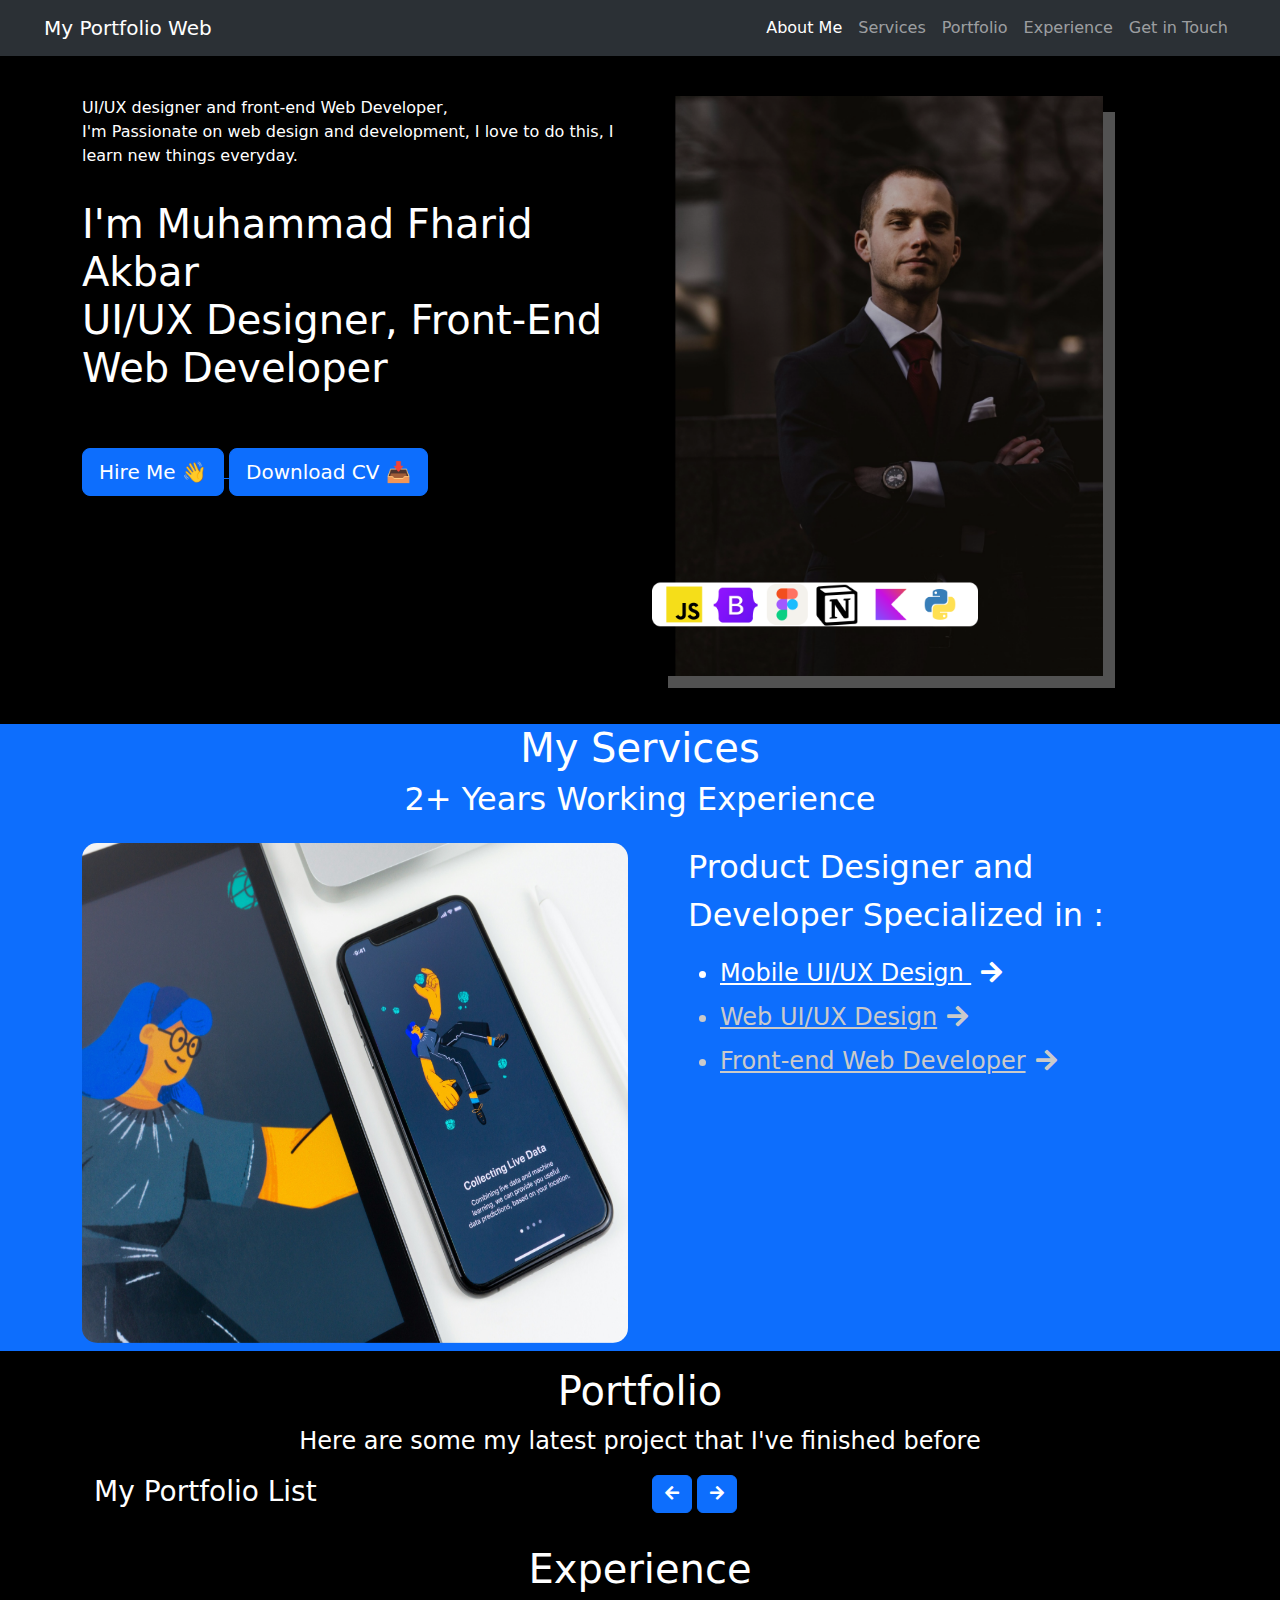
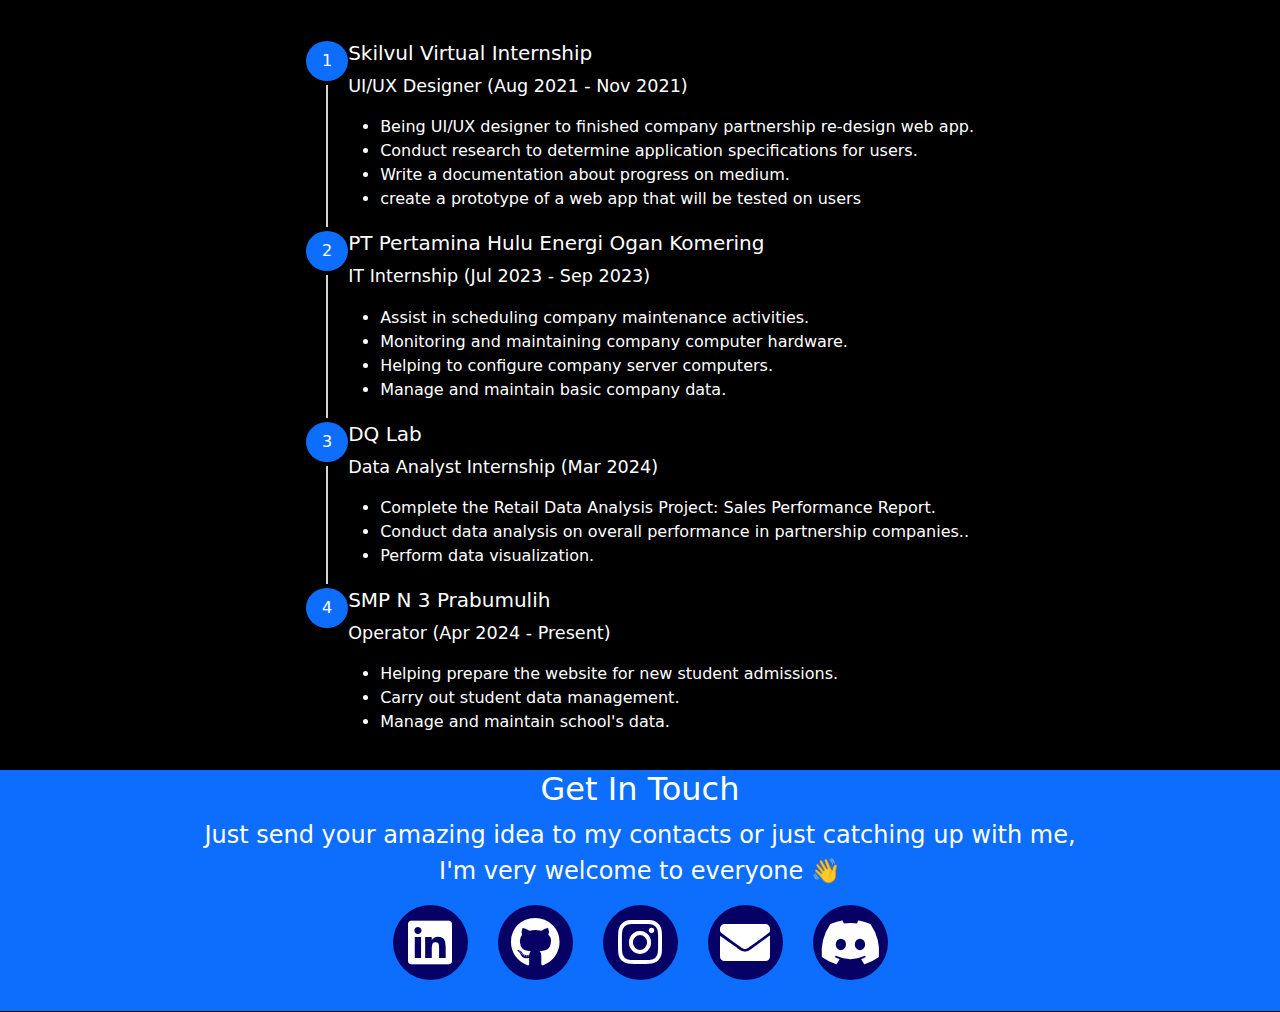
==== commit 631e7749: "feat : adding icons for social media list" ====
--- a/portfolio-web-3.0/index.html
+++ b/portfolio-web-3.0/index.html
@@ -213,7 +213,7 @@
                             </div>
                             <div>
                                 <h5 class="text-white">SMP N 3 Prabumulih</h5>
-                                <p class="lead">Administrator (Apr 2024 - Present) </p>
+                                <p class="lead">Operator (Apr 2024 - Present) </p>
                                 <ul>
                                     <li>Helping prepare the website for new student admissions.</li>
                                     <li>Carry out student data management.</li>
@@ -230,245 +230,49 @@
                 <p class="text-center fs-4"> Just send your amazing idea to my contacts or just catching up with me, <br>
                 I'm very welcome to everyone 👋</p>
 
-                <div id="socialMediaCarousel" class="carousel slide" data-bs-ride="carousel">
-                    <div class="carousel-inner">
-                      <div class="carousel-item active">
-                        <div class="row mb-3">
-                          <!-- First Card -->
-                          <div class="col-md-12 col-lg-5">
-                            <div class="card mb-3">
-                              <div class="p-4">
-                                <div class="d-flex flex-row align-items-center">
-                                  <div><img src="https://bootdey.com/img/Content/avatar/avatar1.png" alt="user" class="rounded-circle" width="100" /></div>
-                                  <div class="pl-4">
-                                    <h3><i class="fab fa-linkedin"></i> Muhammad Fharid Akbar</h3>
-                                    <h4>UI/UX Designer | Front-End Developer | Data Analyst</h4>
-                                  </div>
-                                </div>
-                                <div class="row mt-3">
-                                  <div class="col border-right text-center">
-                                    <h2 class="font-light">14</h2>
-                                    <h4 class="text-uppercase">Connection</h4>
-                                  </div>
-                                  <div class="col text-center">
-                                    <h2 class="font-light">54</h2>
-                                    <h4 class="text-uppercase">Followers</h4>
-                                  </div>
-                                </div>
-                                <div class="row mt-3 d-grid">
-                                  <div class="col d-flex justify-content-center">
-                                    <button type="button" class="btn btn-primary mr-2 btn-lg"><i class="fa fa-plus mr-2"></i> Connect</button>
-                                    <button type="button" class="btn btn-outline-primary btn-lg">Message</button>
-                                  </div>
-                                </div>
-                              </div>
-                            </div>
-                          </div>
-                          <!-- End of First Card -->
-                  
-                          <!-- Second Card -->
-                          <div class="col-md-12 col-lg-5">
-                            <div class="card mb-3">
-                              <div class="p-4">
-                                <div class="d-flex flex-row align-items-center">
-                                  <div><img src="https://bootdey.com/img/Content/avatar/avatar1.png" alt="user" class="rounded-circle" width="100" /></div>
-                                  <div class="pl-4">
-                                    <h3><i class="fab fa-linkedin"></i> Muhammad Fharid Akbar</h3>
-                                    <h4>UI/UX Designer | Front-End Developer | Data Analyst</h4>
-                                  </div>
-                                </div>
-                                <div class="row mt-3">
-                                  <div class="col border-right text-center">
-                                    <h2 class="font-light">14</h2>
-                                    <h4 class="text-uppercase">Connection</h4>
-                                  </div>
-                                  <div class="col text-center">
-                                    <h2 class="font-light">54</h2>
-                                    <h4 class="text-uppercase">Followers</h4>
-                                  </div>
-                                </div>
-                                <div class="row mt-3 d-grid">
-                                  <div class="col d-flex justify-content-center">
-                                    <button type="button" class="btn btn-primary mr-2 btn-lg"><i class="fa fa-plus mr-2"></i> Connect</button>
-                                    <button type="button" class="btn btn-outline-primary btn-lg">Message</button>
-                                  </div>
-                                </div>
-                              </div>
-                            </div>
-                          </div>
-                          <!-- End of Second Card -->
-
-                          <div class="col-md-12 col-lg-5">
-                            <div class="card mb-3">
-                              <div class="p-4">
-                                <div class="d-flex flex-row align-items-center">
-                                  <div><img src="https://bootdey.com/img/Content/avatar/avatar1.png" alt="user" class="rounded-circle" width="100" /></div>
-                                  <div class="pl-4">
-                                    <h3><i class="fab fa-linkedin"></i> Muhammad Fharid Akbar</h3>
-                                    <h4>UI/UX Designer | Front-End Developer | Data Analyst</h4>
-                                  </div>
-                                </div>
-                                <div class="row mt-3">
-                                  <div class="col border-right text-center">
-                                    <h2 class="font-light">14</h2>
-                                    <h4 class="text-uppercase">Connection</h4>
-                                  </div>
-                                  <div class="col text-center">
-                                    <h2 class="font-light">54</h2>
-                                    <h4 class="text-uppercase">Followers</h4>
-                                  </div>
-                                </div>
-                                <div class="row mt-3 d-grid">
-                                  <div class="col d-flex justify-content-center">
-                                    <button type="button" class="btn btn-primary mr-2 btn-lg"><i class="fa fa-plus mr-2"></i> Connect</button>
-                                    <button type="button" class="btn btn-outline-primary btn-lg">Message</button>
-                                  </div>
-                                </div>
-                              </div>
-                            </div>
-                          </div>
-
-                          <div class="col-md-12 col-lg-5">
-                            <div class="card mb-3">
-                              <div class="p-4">
-                                <div class="d-flex flex-row align-items-center">
-                                  <div><img src="https://bootdey.com/img/Content/avatar/avatar1.png" alt="user" class="rounded-circle" width="100" /></div>
-                                  <div class="pl-4">
-                                    <h3><i class="fab fa-linkedin"></i> Muhammad Fharid Akbar</h3>
-                                    <h4>UI/UX Designer | Front-End Developer | Data Analyst</h4>
-                                  </div>
-                                </div>
-                                <div class="row mt-3">
-                                  <div class="col border-right text-center">
-                                    <h2 class="font-light">14</h2>
-                                    <h4 class="text-uppercase">Connection</h4>
-                                  </div>
-                                  <div class="col text-center">
-                                    <h2 class="font-light">54</h2>
-                                    <h4 class="text-uppercase">Followers</h4>
-                                  </div>
-                                </div>
-                                <div class="row mt-3 d-grid">
-                                  <div class="col d-flex justify-content-center">
-                                    <button type="button" class="btn btn-primary mr-2 btn-lg"><i class="fa fa-plus mr-2"></i> Connect</button>
-                                    <button type="button" class="btn btn-outline-primary btn-lg">Message</button>
-                                  </div>
-                                </div>
-                              </div>
-                            </div>
-                          </div>
-                        </div>
-                      </div>
-                      <!-- Additional carousel items can be added here -->
+                <div class="container">
+                    <div class="d-flex justify-content-center">
+                        <ul class="social-media-list">
+                            <li>
+                                <a href="https://www.linkedin.com" target="_blank">
+                                    <div class="circle">
+                                        <i class="fab fa-linkedin"></i>
+                                    </div>
+                                </a>
+                            </li>
+                            <li>
+                                <a href="https://www.github.com" target="_blank">
+                                    <div class="circle">
+                                        <i class="fab fa-github"></i>
+                                    </div>
+                                </a>
+                            </li>
+                            <li>
+                                <a href="https://www.instagram.com" target="_blank">
+                                    <div class="circle">
+                                        <i class="fab fa-instagram"></i>
+                                    </div>
+                                </a>
+                            </li>
+                            <li>
+                                <a href="mailto:example@gmail.com">
+                                    <div class="circle">
+                                        <i class="fas fa-envelope"></i>
+                                    </div>
+                                </a>
+                            </li>
+                            <li>
+                                <a href="https://discord.com" target="_blank">
+                                    <div class="circle">
+                                        <i class="fab fa-discord"></i>
+                                    </div>
+                                </a>
+                            </li>
+                        </ul>
                     </div>
-                    <!-- Carousel controls -->
-                    <button class="carousel-control-prev" type="button" data-bs-target="#carouselExampleControls" data-bs-slide="prev">
-                      <span class="carousel-control-prev-icon" aria-hidden="true"></span>
-                      <span class="visually-hidden">Previous</span>
-                    </button>
-                    <button class="carousel-control-next" type="button" data-bs-target="#carouselExampleControls" data-bs-slide="next">
-                      <span class="carousel-control-next-icon" aria-hidden="true"></span>
-                      <span class="visually-hidden">Next</span>
-                    </button>
-                  </div>
-
-                  <!--
-                    <div class="container mb-3">
-                    <div class="row mb-3">
-                        <div class="col-md-12 col-lg-5">
-                            <div class="card mb-3">
-                                <div class="p-4">
-                                    <div class="d-flex flex-row align-items-center">
-                                        <div><img src="https://bootdey.com/img/Content/avatar/avatar1.png" alt="user" class="rounded-circle" width="100" /></div>
-                                        <div class="pl-4">
-                                            <h3><i class="fab fa-linkedin"></i>Muhammad Fharid Akbar</h3>
-                                            <h4>UI/UX Designer | Front-End Developer | Data Analyst</h4>
-                                        </div>
-                                    </div>
-                                    <div class="row mt-3">
-                                        <div class="col border-right text-center">
-                                            <h2 class="font-light">14</h2>
-                                            <h4 class="text-uppercase">Connection</h4>
-                                        </div>
-                                        <div class="col text-center">
-                                            <h2 class="font-light">54</h2>
-                                            <h4 class="text-uppercase">Followers</h4>
-                                        </div>
-                                    </div>
-                                    <div class="row mt-3 d-grid">
-                                        <div class="col d-flex justify-content-center">
-                                            <button type="button" class="btn btn-primary mr-2 btn-lg"><i class="fa fa-plus mr-2"></i>Connect</button>
-                                            <button type="button" class="btn btn-outline-primary btn-lg">Message</button>
-                                        </div>
-                                    </div>
-                                </div>
-                            </div>
-                        </div>
-
-                        <div class="col-md-12 col-lg-5">
-                            <div class="card mb-3">
-                                <div class="p-4">
-                                    <div class="d-flex flex-row align-items-center">
-                                        <div><img src="https://bootdey.com/img/Content/avatar/avatar1.png" alt="user" class="rounded-circle" width="100" /></div>
-                                        <div class="pl-4">
-                                            <h3><i class="fab fa-linkedin"></i>Muhammad Fharid Akbar</h3>
-                                            <h4>UI/UX Designer | Front-End Developer | Data Analyst</h4>
-                                        </div>
-                                    </div>
-                                    <div class="row mt-3">
-                                        <div class="col border-right text-center">
-                                            <h2 class="font-light">14</h2>
-                                            <h4 class="text-uppercase">Connection</h4>
-                                        </div>
-                                        <div class="col text-center">
-                                            <h2 class="font-light">54</h2>
-                                            <h4 class="text-uppercase">Followers</h4>
-                                        </div>
-                                    </div>
-                                    <div class="row mt-3 d-grid">
-                                        <div class="col d-flex justify-content-center">
-                                            <button type="button" class="btn btn-primary mr-2 btn-lg"><i class="fa fa-plus mr-2"></i>Connect</button>
-                                            <button type="button" class="btn btn-outline-primary btn-lg">Message</button>
-                                        </div>
-                                    </div>
-                                </div>
-                            </div>
-                        </div>
-                        <div class="col-md-12 col-lg-5">
-                            <div class="card mb-3">
-                                <div class="p-4">
-                                    <div class="d-flex flex-row align-items-center">
-                                        <div><img src="https://bootdey.com/img/Content/avatar/avatar1.png" alt="user" class="rounded-circle" width="100" /></div>
-                                        <div class="pl-4">
-                                            <h3><i class="fab fa-linkedin"></i>Muhammad Fharid Akbar</h3>
-                                            <h4>UI/UX Designer | Front-End Developer | Data Analyst</h4>
-                                        </div>
-                                    </div>
-                                    <div class="row mt-3">
-                                        <div class="col border-right text-center">
-                                            <h2 class="font-light">14</h2>
-                                            <h4 class="text-uppercase">Connection</h4>
-                                        </div>
-                                        <div class="col text-center">
-                                            <h2 class="font-light">54</h2>
-                                            <h4 class="text-uppercase">Followers</h4>
-                                        </div>
-                                    </div>
-                                    <div class="row mt-3 d-grid">
-                                        <div class="col d-flex justify-content-center">
-                                            <button type="button" class="btn btn-primary mr-2 btn-lg"><i class="fa fa-plus mr-2"></i>Connect</button>
-                                            <button type="button" class="btn btn-outline-primary btn-lg">Message</button>
-                                        </div>
-                                    </div>
-                                </div>
-                            </div>
-                        </div>
-                  -->   
-                    </div>
-                </div>
-
-            </article>
-            
+                </div>
+
+            </article>
 
         </div>
 
--- a/portfolio-web-3.0/bootstrap-5.3.3-dist/css/stylesheet.css
+++ b/portfolio-web-3.0/bootstrap-5.3.3-dist/css/stylesheet.css
@@ -100,43 +100,58 @@
 }
 
 /*contact*/
-body{
-    background: #edf1f5;
-    margin-top:20px;
+
+.social-media-list {
+    list-style: none;
+    padding: 0;
+    margin: 0; 
+    margin-bottom: 2rem;
+    display: flex;
 }
-.card {
-    position: relative;
-    display: flex;
-    flex-direction: column;
-    min-width: 0;
-    word-wrap: break-word;
-    background-color: #fff;
-    background-clip: border-box;
-    border: 0 solid transparent;
-    border-radius: 0;
+.social-media-list li {
+    margin: 0 15px; /* Add horizontal space */
 }
-ul.list-style-none {
-    margin: 0;
-    padding: 0;
+.social-media-list a {
+    text-decoration: none;
+    color: inherit;
 }
-ul.list-style-none li {
-    list-style: none;
+.circle {
+    width: 75px;
+    height: 75px; 
+    border-radius: 50%; 
+    display: flex; 
+    align-items: center; 
+    justify-content: center; 
+    background-color: #070065; /* Change background color as needed */
+}
+.circle i {
+    font-size: 50px; /* Change this to your desired size */
 }
 
-.font-light {
-    font-weight: 300;
+/* Responsive adjustments */
+
+@media (max-width: 576px) {
+    .circle {
+        width: 55px;
+        height: 55px;
+    }
+    .circle i {
+        font-size: 20px;
+        margin: 10px;
+    }
 }
-.font-20 {
-    font-size: 10px !important;
+@media (min-width: 577px) and (max-width: 768px) {
+    .circle {
+        width: 70px;
+        height: 75px;
+    }
+    .circle i {
+        font-size: 22px;
+    }
 }
-
-
-ul.list-style-none li a {
-    color: #313131;
-    padding: 8px 0;
-    display: block;
-    text-decoration: none;
+@media (min-width: 769px) {
+    .circle {
+        width: 75px;
+        height: 75px;
+    }
 }
-.text-muted {
-    color: #8898aa!important;
-}
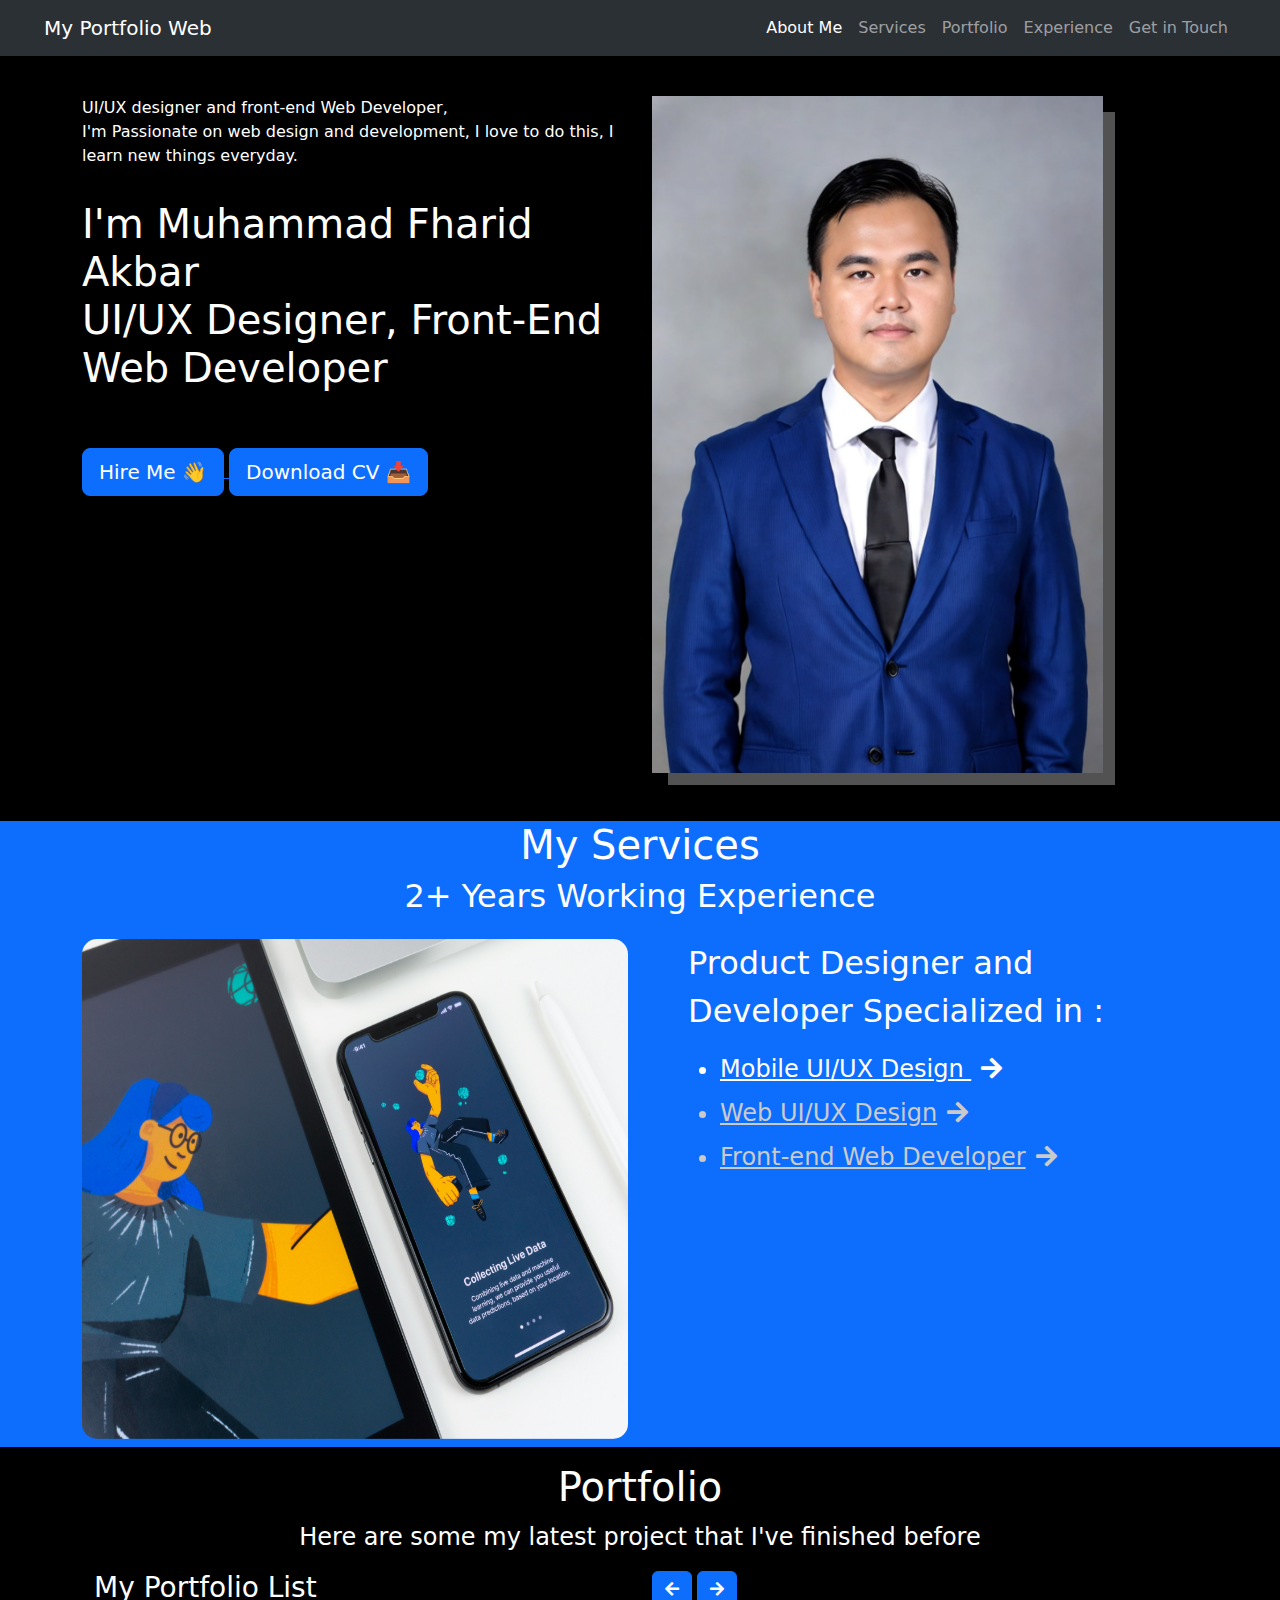
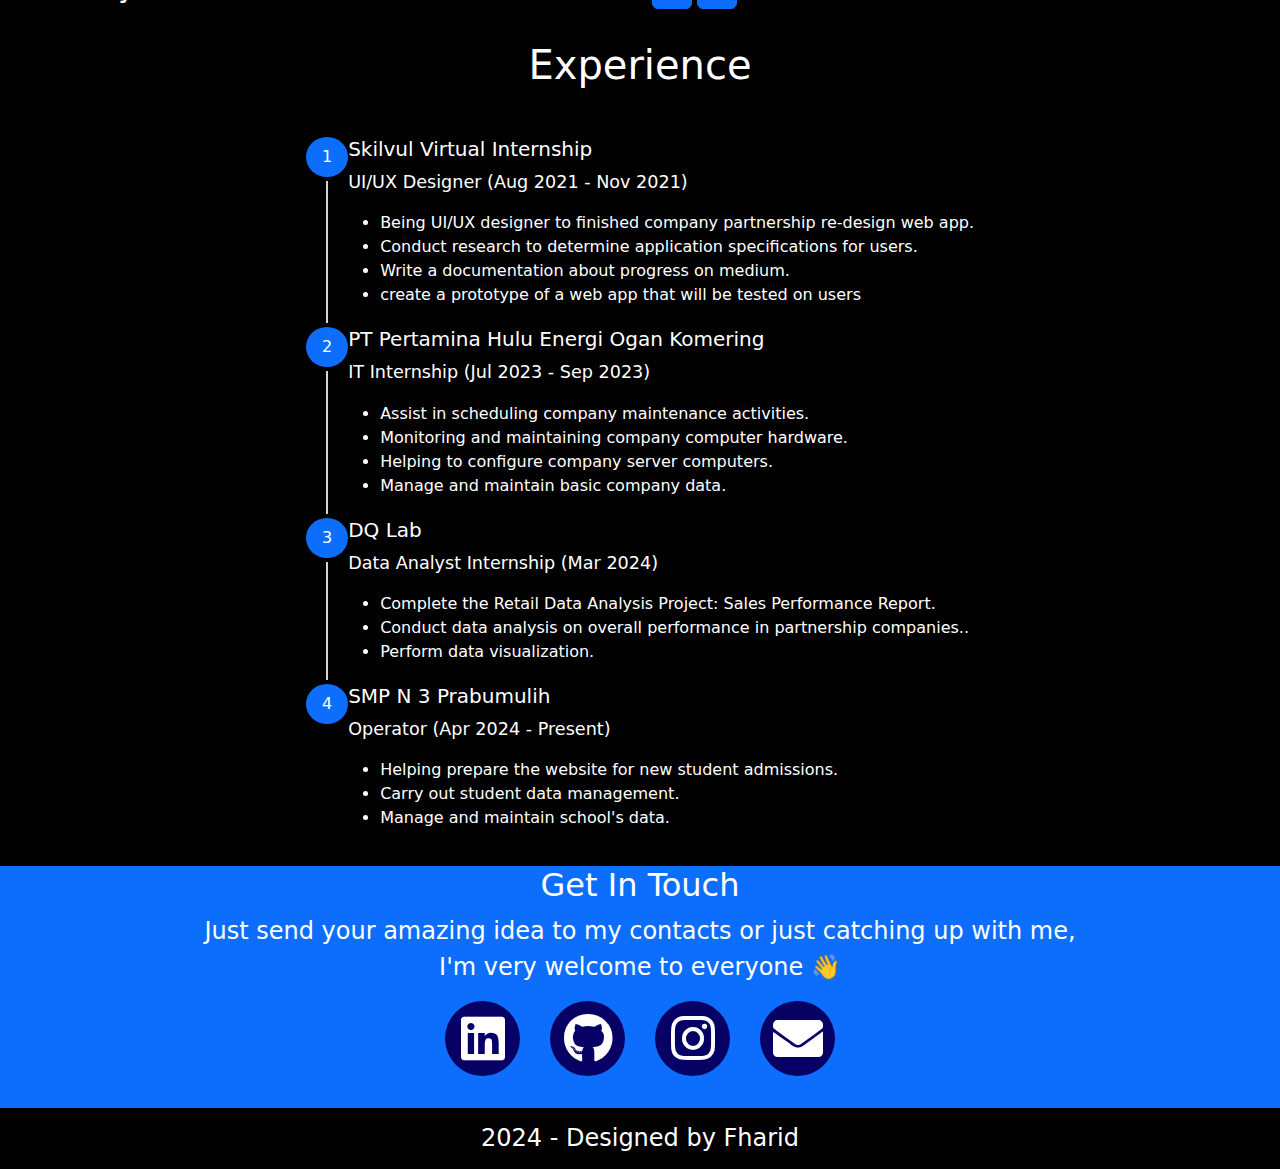
==== commit 329da5f1: "feat : adding footer" ====
--- a/portfolio-web-3.0/index.html
+++ b/portfolio-web-3.0/index.html
@@ -24,16 +24,16 @@
                             <a class="nav-link active" aria-current="page" href="#">About Me</a>
                         </li>
                         <li class="nav-item">
-                            <a class="nav-link" href="#">Services</a>
-                        </li>
-                        <li class="nav-item">
-                            <a class="nav-link" href="#">Portfolio</a>
-                        </li>
-                        <li class="nav-item">
-                            <a class="nav-link" href="#">Experience</a>
-                        </li>
-                        <li class="nav-item">
-                            <a class="nav-link" href="#">Get in Touch</a>
+                            <a class="nav-link" href="#services">Services</a>
+                        </li>
+                        <li class="nav-item">
+                            <a class="nav-link" href="#portfolio">Portfolio</a>
+                        </li>
+                        <li class="nav-item">
+                            <a class="nav-link" href="#experience">Experience</a>
+                        </li>
+                        <li class="nav-item">
+                            <a class="nav-link" href="#contact">Get in Touch</a>
                         </li>
                     </ul>
                 </div>
@@ -72,7 +72,7 @@
                         </div>
                         <!--column2 : picture-->
                         <div class="col-lg-5 my-picture">
-                            <img src="./asset/img/profile.png" alt="my-picture" class="img-fluid">
+                            <img src="./asset/img/pict/Bold Professional - 04.png" alt="my-picture" class="img-fluid">
                         </div>
                     </div>
                 </div>
@@ -261,13 +261,6 @@
                                     </div>
                                 </a>
                             </li>
-                            <li>
-                                <a href="https://discord.com" target="_blank">
-                                    <div class="circle">
-                                        <i class="fab fa-discord"></i>
-                                    </div>
-                                </a>
-                            </li>
                         </ul>
                     </div>
                 </div>
@@ -275,6 +268,12 @@
             </article>
 
         </div>
+
+        <footer>
+            <h4 class="text-center">
+                2024 - Designed by Fharid
+            </h4>
+        </footer>
 
     </main>
     <script src="https://cdnjs.cloudflare.com/ajax/libs/jquery/3.2.1/jquery.min.js"></script>
--- a/portfolio-web-3.0/bootstrap-5.3.3-dist/css/stylesheet.css
+++ b/portfolio-web-3.0/bootstrap-5.3.3-dist/css/stylesheet.css
@@ -155,3 +155,10 @@
         height: 75px;
     }
 }
+
+/*footer*/
+
+footer h4{
+    margin-top: 1rem;
+    margin-bottom: 1rem;
+}